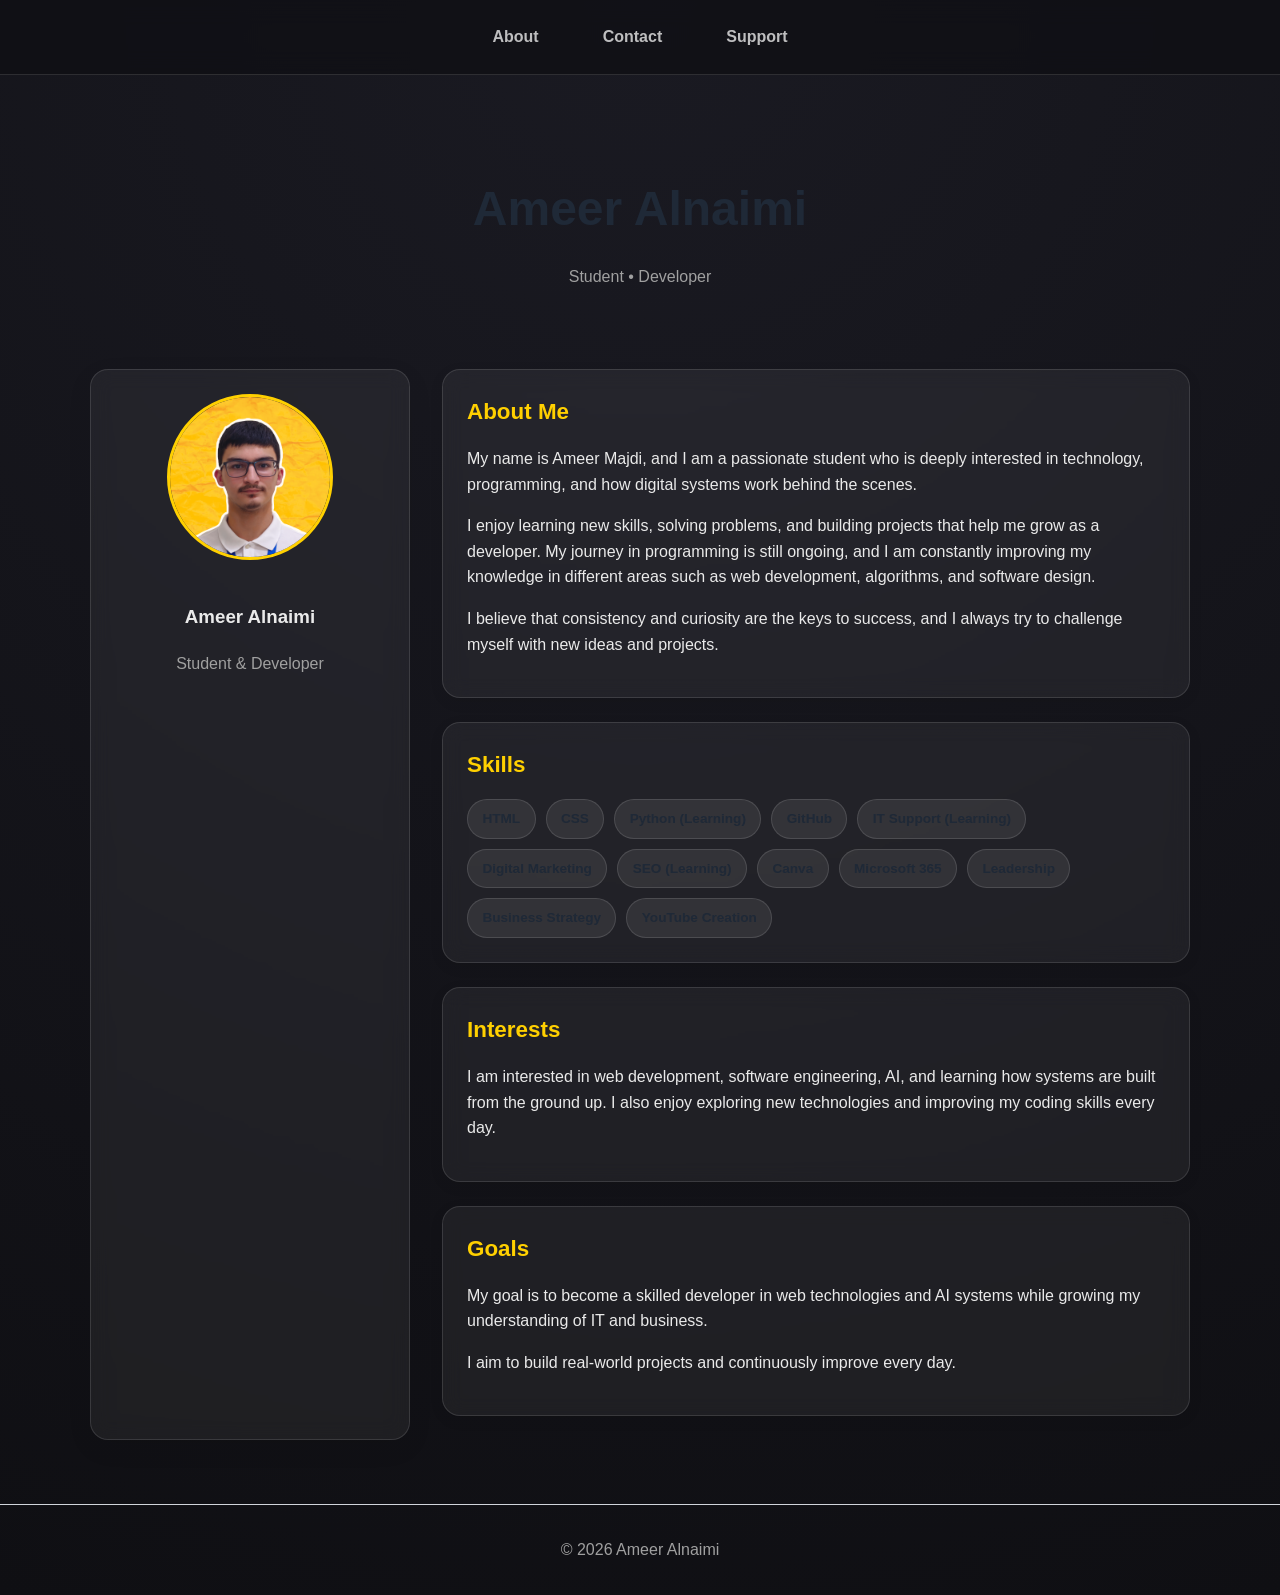
==== index.html @ 3a306f81 "index.html" ====
<!DOCTYPE html>
<html lang="en">
<head>
    <meta charset="UTF-8">
    <meta name="viewport" content="width=device-width, initial-scale=1.0">
    <title>About | Ameer Alnaimi</title>
    <link rel="icon" href="favicon.ico">
    <link rel="stylesheet" href="style.css">
</head>
<body>
<style>
:root {
    --bg: #0f0f13;
    --card: rgba(255,255,255,0.06);
    --card-border: rgba(255,255,255,0.12);
    --text: #eaeaea;
    --muted: #a0a0a0;
    --accent: #ffd000;
}

body {
    margin: 0;
    font-family: Arial, sans-serif;
    background: radial-gradient(circle at top, #1a1a22, #0f0f13);
    color: var(--text);
    scroll-behavior: smooth;
}

/* NAV */
nav {
    position: sticky;
    top: 0;
    backdrop-filter: blur(12px);
    background: rgba(15,15,19,0.7);
    display: flex;
    justify-content: center;
    gap: 2rem;
    padding: 1rem;
    border-bottom: 1px solid var(--card-border);
    z-index: 1000;
}

nav a {
    color: var(--text);
    text-decoration: none;
    font-weight: 600;
    opacity: 0.8;
    transition: 0.2s;
}

nav a:hover {
    opacity: 1;
    color: var(--accent);
}

/* HERO */
.hero {
    text-align: center;
    padding: 4rem 1rem 2rem;
}

.hero h1 {
    font-size: 3rem;
    margin-bottom: 0.5rem;
}

.hero p {
    color: var(--muted);
}

/* LAYOUT */
.container {
    max-width: 1100px;
    margin: auto;
    padding: 2rem 1rem;
}

.about-grid {
    display: grid;
    grid-template-columns: 320px 1fr;
    gap: 2rem;
}

/* PROFILE */
.profile-card {
    position: sticky;
    top: 100px;
    background: var(--card);
    border: 1px solid var(--card-border);
    border-radius: 18px;
    padding: 1.5rem;
    text-align: center;
    backdrop-filter: blur(10px);
    transition: 0.3s;
}

.profile-card:hover {
    transform: translateY(-5px);
    border-color: var(--accent);
}

.profile-card img {
    width: 160px;
    height: 160px;
    object-fit: cover;
    border-radius: 50%;
    border: 3px solid var(--accent);
    margin-bottom: 1rem;
}

/* CARDS */
.card {
    background: var(--card);
    border: 1px solid var(--card-border);
    border-radius: 18px;
    padding: 1.5rem;
    margin-bottom: 1.5rem;
    backdrop-filter: blur(10px);
    transition: 0.25s;
}

.card:hover {
    transform: translateY(-4px);
    border-color: var(--accent);
}

/* SKILLS */
.skills {
    display: flex;
    flex-wrap: wrap;
    gap: 10px;
}

.skill {
    padding: 0.5rem 0.9rem;
    border-radius: 999px;
    background: rgba(255,255,255,0.08);
    border: 1px solid var(--card-border);
    font-size: 0.85rem;
    transition: 0.2s;
}

.skill:hover {
    background: var(--accent);
    color: #000;
    transform: scale(1.05);
}

/* SECTIONS */
.section-title {
    font-size: 1.4rem;
    margin-bottom: 1rem;
    color: var(--accent);
}

/* FOOTER */
footer {
    text-align: center;
    padding: 2rem;
    color: var(--muted);
}

/* RESPONSIVE */
@media (max-width: 900px) {
    .about-grid {
        grid-template-columns: 1fr;
    }

    .profile-card {
        position: relative;
        top: auto;
    }

    .hero h1 {
        font-size: 2.2rem;
    }
}

/* FADE IN */
.fade {
    opacity: 0;
    transform: translateY(20px);
    animation: fadeIn 0.8s ease forwards;
}

@keyframes fadeIn {
    to {
        opacity: 1;
        transform: translateY(0);
    }
}
</style>
</head>

<body>

<nav>
    <a href="index.html">About</a>
    <a href="contact.html">Contact</a>
    <a href="support.html">Support</a>
</nav>

<div class="hero fade">
    <h1>Ameer Alnaimi</h1>
    <p>Student • Developer</p>
</div>

<div class="container">

<div class="about-grid">

    <!-- PROFILE -->
    <div class="profile-card fade">
        <img src="profilepic.png" alt="Ameer Alnaimi profile photo">
        <h3>Ameer Alnaimi</h3>
        <p style="color: var(--muted)">Student & Developer</p>
    </div>

    <!-- CONTENT -->
    <div>

        <div class="card fade">
            <div class="section-title">About Me</div>
           <p> My name is Ameer Majdi, and I am a passionate student who is deeply interested in technology, programming, and how digital systems work behind the scenes.
           </p> <p> I enjoy learning new skills, solving problems, and building projects that help me grow as a developer. My journey in programming is still ongoing,
               and I am constantly improving my knowledge in different areas such as web development, algorithms, and software design.
           </p> <p> I believe that consistency and curiosity are the keys to success, and I always try to challenge myself with new ideas and projects. </p>
        </div>

        <div class="card fade">
            <div class="section-title">Skills</div>
            <div class="skills">
                <span class="skill">HTML</span>
                <span class="skill">CSS</span>
                <span class="skill">Python (Learning)</span>
                <span class="skill">GitHub</span>
                <span class="skill">IT Support (Learning)</span>
                <span class="skill">Digital Marketing</span>
                <span class="skill">SEO (Learning)</span>
                <span class="skill">Canva</span>
                <span class="skill">Microsoft 365</span>
                <span class="skill">Leadership</span>
                <span class="skill">Business Strategy</span>
                <span class="skill">YouTube Creation</span>
            </div>
        </div>

        <div class="card fade">
            <div class="section-title">Interests</div>
            <p>
                I am interested in web development, software engineering, AI, and learning how systems are built from the ground up.
                I also enjoy exploring new technologies and improving my coding skills every day.
            </p>
        </div>

        <div class="card fade">
            <div class="section-title">Goals</div>
            <p>
                My goal is to become a skilled developer in web technologies and AI systems while growing my understanding of IT and business.
            </p>
            <p>
                I aim to build real-world projects and continuously improve every day.
            </p>
        </div>

    </div>
</div>

</div>

<footer>
    © 2026 Ameer Alnaimi
</footer>

</body>
</html>
---- style.css ----
/* =========================================
   1. THEME VARIABLES (DARK & LIGHT MODE)
   ========================================= */
:root {
    /* Soft Dark Theme (Default) */
    --bg-color: #121212;
    --surface-color: #1e1e1e;
    --surface-border: #2a2a2a;
    --text-main: #e0e0e0;
    --text-muted: #a0a0a0;
    --accent-color: #ffca28;
    --accent-text: #121212;
    --nav-bg: rgba(30, 30, 30, 0.85);
    --shadow-color: rgba(0, 0, 0, 0.3);
}

/* Automatically switch to Light Mode if the user's device prefers it */
@media (prefers-color-scheme: light) {
    :root {
        --bg-color: #f4f6f8;
        --surface-color: #ffffff;
        --surface-border: #d1d5db;
        --text-main: #1f2937;
        --text-muted: #4b5563;
        --accent-color: #f59e0b; /* Slightly darker yellow/orange for better light mode contrast */
        --accent-text: #ffffff;
        --nav-bg: rgba(255, 255, 255, 0.85);
        --shadow-color: rgba(0, 0, 0, 0.08);
    }
}

/* =========================================
   2. BASE STYLES
   ========================================= */
body {
    margin: 0;
    font-family: 'Segoe UI', Arial, sans-serif;
    background: var(--bg-color);
    color: var(--text-main);
    line-height: 1.6;
    scroll-behavior: smooth;
    transition: background 0.3s ease, color 0.3s ease;
}

/* NAVIGATION */
nav {
    position: sticky;
    top: 0;
    backdrop-filter: blur(12px);
    background: var(--nav-bg);
    display: flex;
    justify-content: center;
    gap: 1.5rem;
    padding: 1rem;
    border-bottom: 1px solid var(--surface-border);
    z-index: 1000;
    transition: background 0.3s ease;
}

nav a {
    color: var(--text-main);
    padding: 0.5rem 1rem;
    text-decoration: none;
    font-weight: 600;
    opacity: 0.8;
    transition: 0.25s ease;
    border-radius: 6px;
}

nav a:hover {
    opacity: 1;
    background: var(--accent-color);
    color: var(--accent-text);
}

/* HEADER (Used in Contact) */
header {
    background: var(--surface-color);
    text-align: center;
    padding: 1.8rem 1rem;
    border-bottom: 3px solid var(--accent-color);
}

/* =========================================
   3. LAYOUT & CONTAINERS
   ========================================= */
.container {
    max-width: 1000px;
    margin: 2rem auto;
    padding: 0 1rem;
}

.hero {
    text-align: center;
    padding: 3rem 1rem 2rem;
}

.hero h1 {
    font-size: 2.5rem;
    margin-bottom: 0.5rem;
    color: var(--text-main);
}

.hero p {
    color: var(--text-muted);
}

/* INDEX GRID */
.about-grid {
    display: grid;
    grid-template-columns: 320px 1fr;
    gap: 2rem;
}

/* =========================================
   4. CARDS & UI ELEMENTS
   ========================================= */
.profile-card {
    position: sticky;
    top: 100px;
    text-align: center;
    background: var(--surface-color);
    padding: 1.5rem;
    border-radius: 14px;
    box-shadow: 0 8px 24px var(--shadow-color);
    transition: 0.3s ease;
    border: 1px solid var(--surface-border);
}

.profile-card:hover {
    transform: translateY(-4px);
    border-color: var(--accent-color);
}

.profile-card img {
    width: 160px;
    height: 160px;
    object-fit: cover;
    border-radius: 50%;
    border: 3px solid var(--accent-color);
    margin-bottom: 1rem;
}

.card {
    background: var(--surface-color);
    padding: 1.5rem;
    border-radius: 14px;
    margin-bottom: 1.5rem;
    box-shadow: 0 4px 14px var(--shadow-color);
    transition: 0.25s ease;
    border: 1px solid var(--surface-border);
}

.card:hover {
    transform: translateY(-3px);
    box-shadow: 0 8px 22px var(--shadow-color);
    border-color: var(--accent-color);
}

/* HEADINGS */
.section-title, h2 {
    font-size: 1.3rem;
    margin-bottom: 0.8rem;
    color: var(--accent-color); 
    position: relative;
    font-weight: bold;
}

h2::before {
    content: "";
    width: 6px;
    height: 100%;
    background: var(--accent-color);
    position: absolute;
    left: -12px;
    top: 0;
    border-radius: 3px;
}

/* SKILLS */
.skills {
    display: flex;
    flex-wrap: wrap;
    gap: 8px;
}

.skill {
    background: transparent;
    color: var(--text-main);
    padding: 0.4rem 0.8rem;
    border-radius: 999px;
    font-size: 0.85rem;
    font-weight: 600;
    transition: 0.2s;
    border: 1px solid var(--surface-border);
}

.skill:hover {
    background: var(--accent-color);
    color: var(--accent-text);
    transform: scale(1.05);
    border-color: var(--accent-color);
}

/* =========================================
   5. CONTACT PAGE SPECIFICS
   ========================================= */
.contact-grid {
    display: grid;
    grid-template-columns: repeat(auto-fit, minmax(280px, 1fr));
    gap: 1.5rem;
    margin-top: 2rem;
}

.contact-card {
    display: flex;
    flex-direction: column;
    justify-content: space-between;
    align-items: flex-start;
}

.contact-card h2 {
    margin: 0;
    padding: 0;
    left: 0;
}

.contact-card h2::before {
    display: none; /* Removes the yellow bar specifically for contact cards */
}

.card-header {
    display: flex;
    align-items: center;
    gap: 12px;
    margin-bottom: 0.8rem;
}

.card-header img {
    width: 32px;
    height: 32px;
    /* Inverts black icons to white in dark mode, keeps them black in light mode */
    filter: invert(1); 
}

@media (prefers-color-scheme: light) {
    .card-header img {
        filter: invert(0); 
    }
}

.contact-btn {
    display: inline-block;
    margin-top: 1rem;
    padding: 0.6rem 1.2rem;
    background: var(--accent-color);
    color: var(--accent-text);
    text-decoration: none;
    font-weight: 700;
    border-radius: 8px;
    transition: 0.2s ease;
    font-size: 0.9rem;
}

.contact-btn:hover {
    transform: scale(1.05);
    filter: brightness(1.1);
}

.copy-btn {
    background: transparent;
    border: 1px solid var(--surface-border);
    color: var(--text-muted);
    padding: 0.4rem 0.8rem;
    border-radius: 6px;
    cursor: pointer;
    font-size: 0.8rem;
    margin-top: 0.5rem;
    transition: 0.2s;
}

.copy-btn:hover {
    border-color: var(--accent-color);
    color: var(--text-main);
}

.external::after {
    content: " ↗";
    font-size: 0.75rem;
}

/* =========================================
   6. UTILITIES & ANIMATIONS
   ========================================= */
.fade {
    opacity: 0;
    transform: translateY(20px);
    animation: fadeIn 0.8s ease forwards;
}

@keyframes fadeIn {
    to {
        opacity: 1;
        transform: translateY(0);
    }
}

footer {
    text-align: center;
    padding: 2rem;
    color: var(--text-muted);
    border-top: 1px solid var(--surface-border);
    margin-top: 2rem;
}

/* =========================================
   7. RESPONSIVE DESIGN
   ========================================= */
@media (max-width: 900px) {
    .about-grid {
        grid-template-columns: 1fr;
    }
    .profile-card {
        position: relative;
        top: auto;
    }
}

@media (max-width: 700px) {
    nav {
        flex-wrap: wrap;
    }
    .hero h1 {
        font-size: 2rem;
    }
}
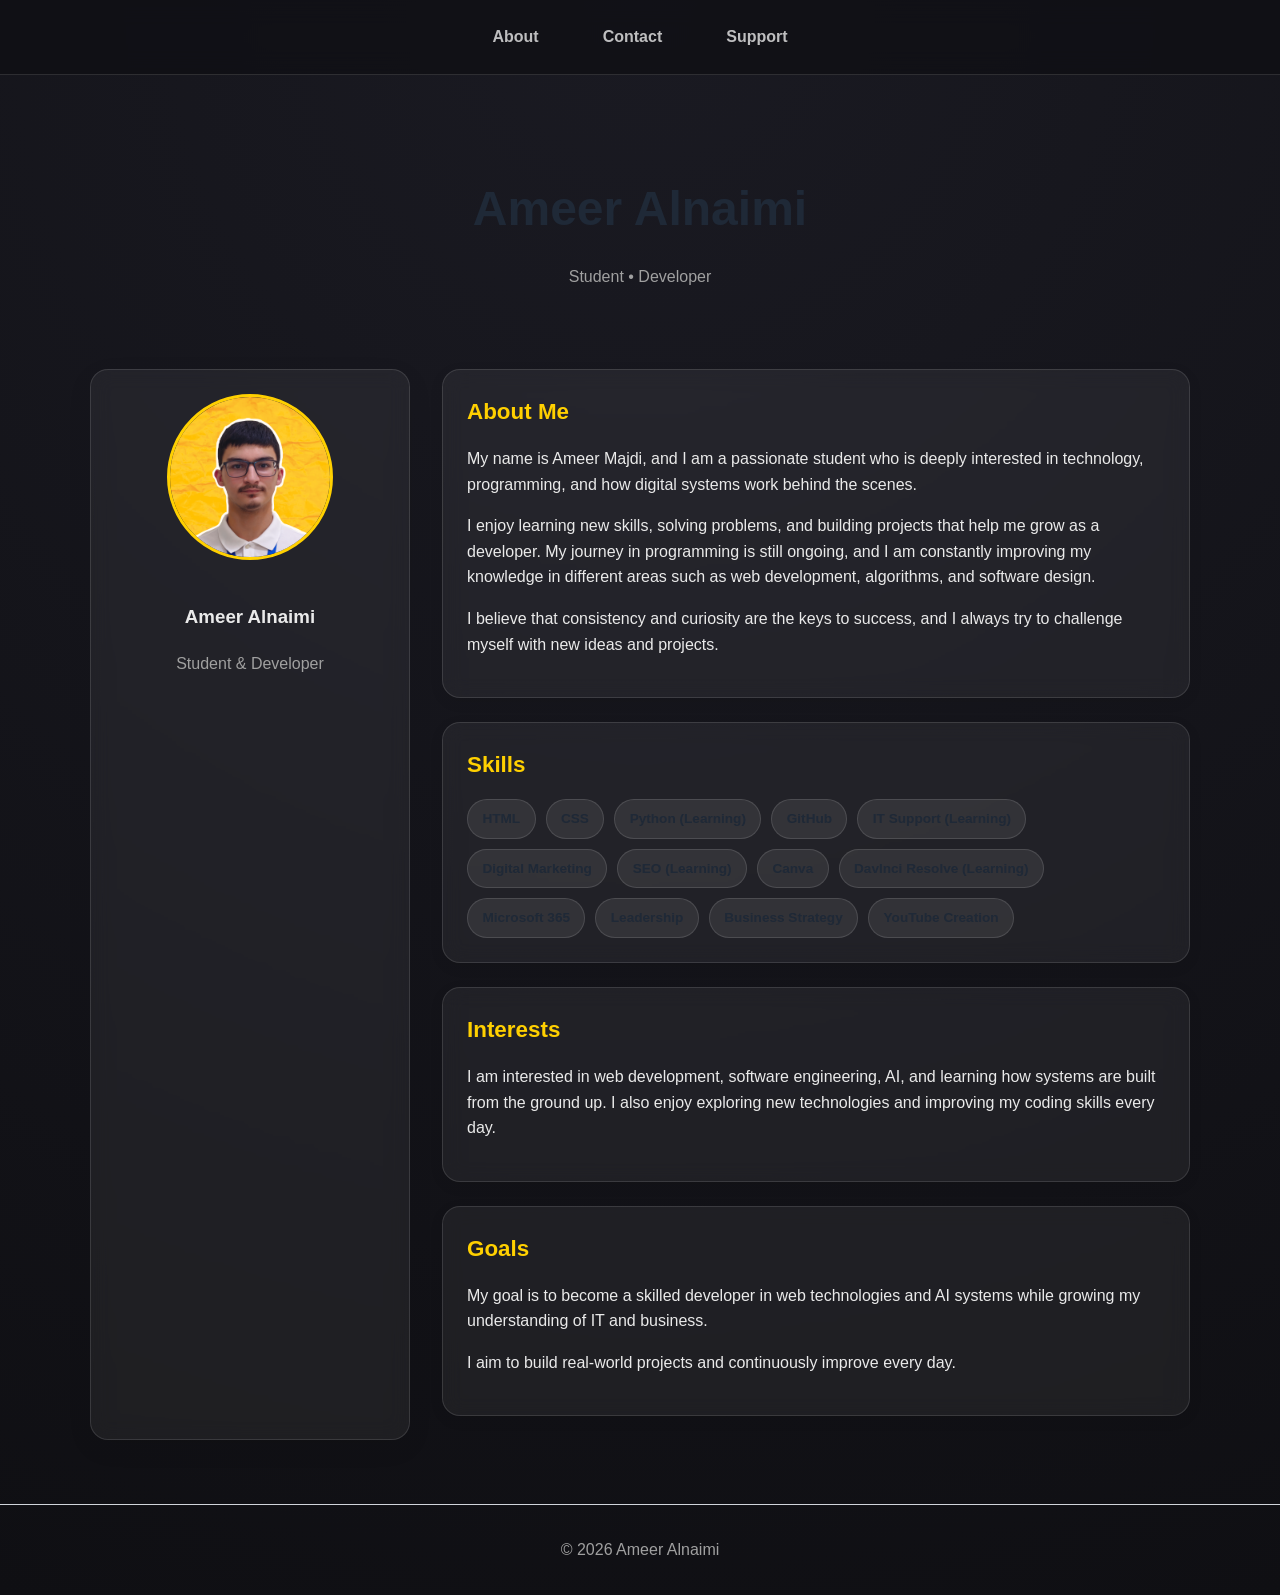
==== commit aa2368fb: "index.html" ====
--- a/index.html
+++ b/index.html
@@ -26,7 +26,6 @@
     scroll-behavior: smooth;
 }
 
-/* NAV */
 nav {
     position: sticky;
     top: 0;
@@ -53,7 +52,6 @@
     color: var(--accent);
 }
 
-/* HERO */
 .hero {
     text-align: center;
     padding: 4rem 1rem 2rem;
@@ -68,7 +66,6 @@
     color: var(--muted);
 }
 
-/* LAYOUT */
 .container {
     max-width: 1100px;
     margin: auto;
@@ -81,7 +78,6 @@
     gap: 2rem;
 }
 
-/* PROFILE */
 .profile-card {
     position: sticky;
     top: 100px;
@@ -108,7 +104,6 @@
     margin-bottom: 1rem;
 }
 
-/* CARDS */
 .card {
     background: var(--card);
     border: 1px solid var(--card-border);
@@ -124,7 +119,6 @@
     border-color: var(--accent);
 }
 
-/* SKILLS */
 .skills {
     display: flex;
     flex-wrap: wrap;
@@ -176,7 +170,6 @@
     }
 }
 
-/* FADE IN */
 .fade {
     opacity: 0;
     transform: translateY(20px);
@@ -238,6 +231,7 @@
                 <span class="skill">Digital Marketing</span>
                 <span class="skill">SEO (Learning)</span>
                 <span class="skill">Canva</span>
+                <span class="skill">DavInci Resolve (Learning)</span>
                 <span class="skill">Microsoft 365</span>
                 <span class="skill">Leadership</span>
                 <span class="skill">Business Strategy</span>
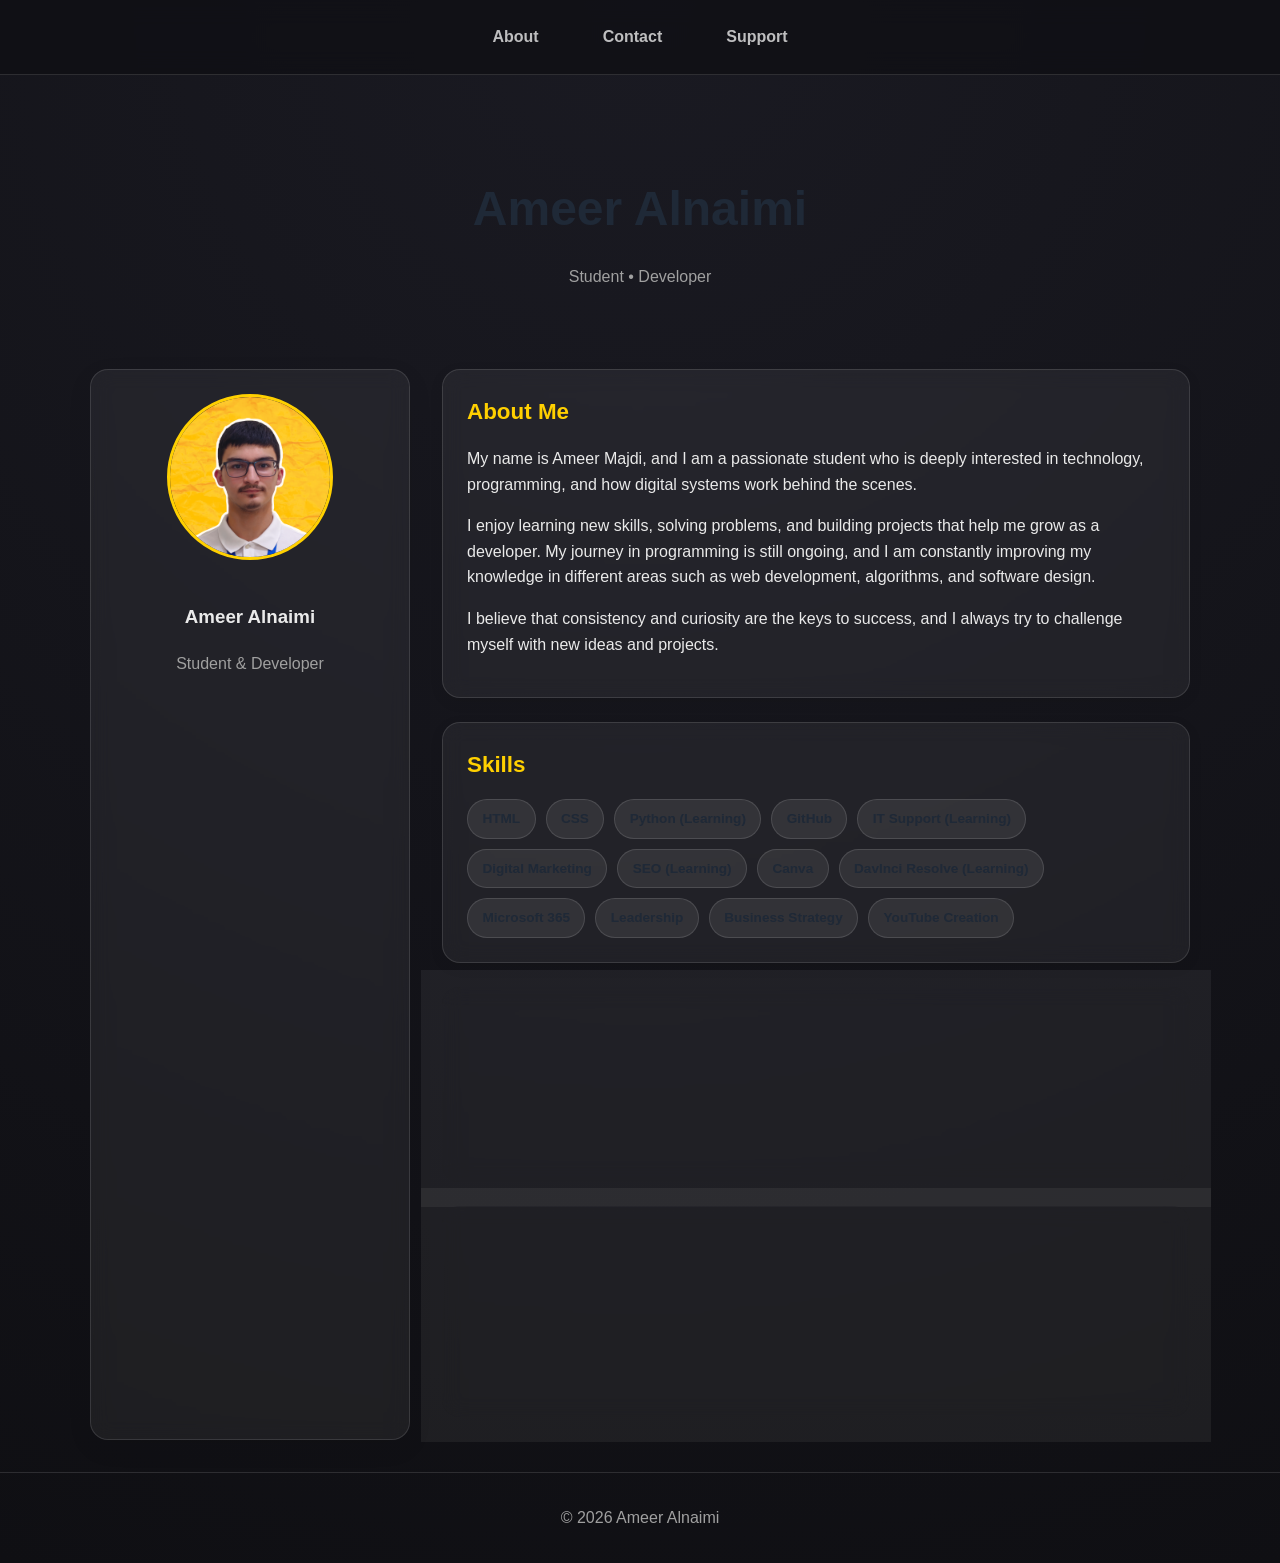
==== commit d71f9e6e: "index.html" ====
--- a/index.html
+++ b/index.html
@@ -147,11 +147,14 @@
     color: var(--accent);
 }
 
-/* FOOTER */
 footer {
+    margin-top: auto; 
+    width: 100%;
     text-align: center;
-    padding: 2rem;
+    padding: 2rem 0; /* Vertical padding only to avoid side-scroll bugs */
     color: var(--muted);
+    font-size: 16px;
+    border-top: 1px solid var(--card-border);
 }
 
 /* RESPONSIVE */
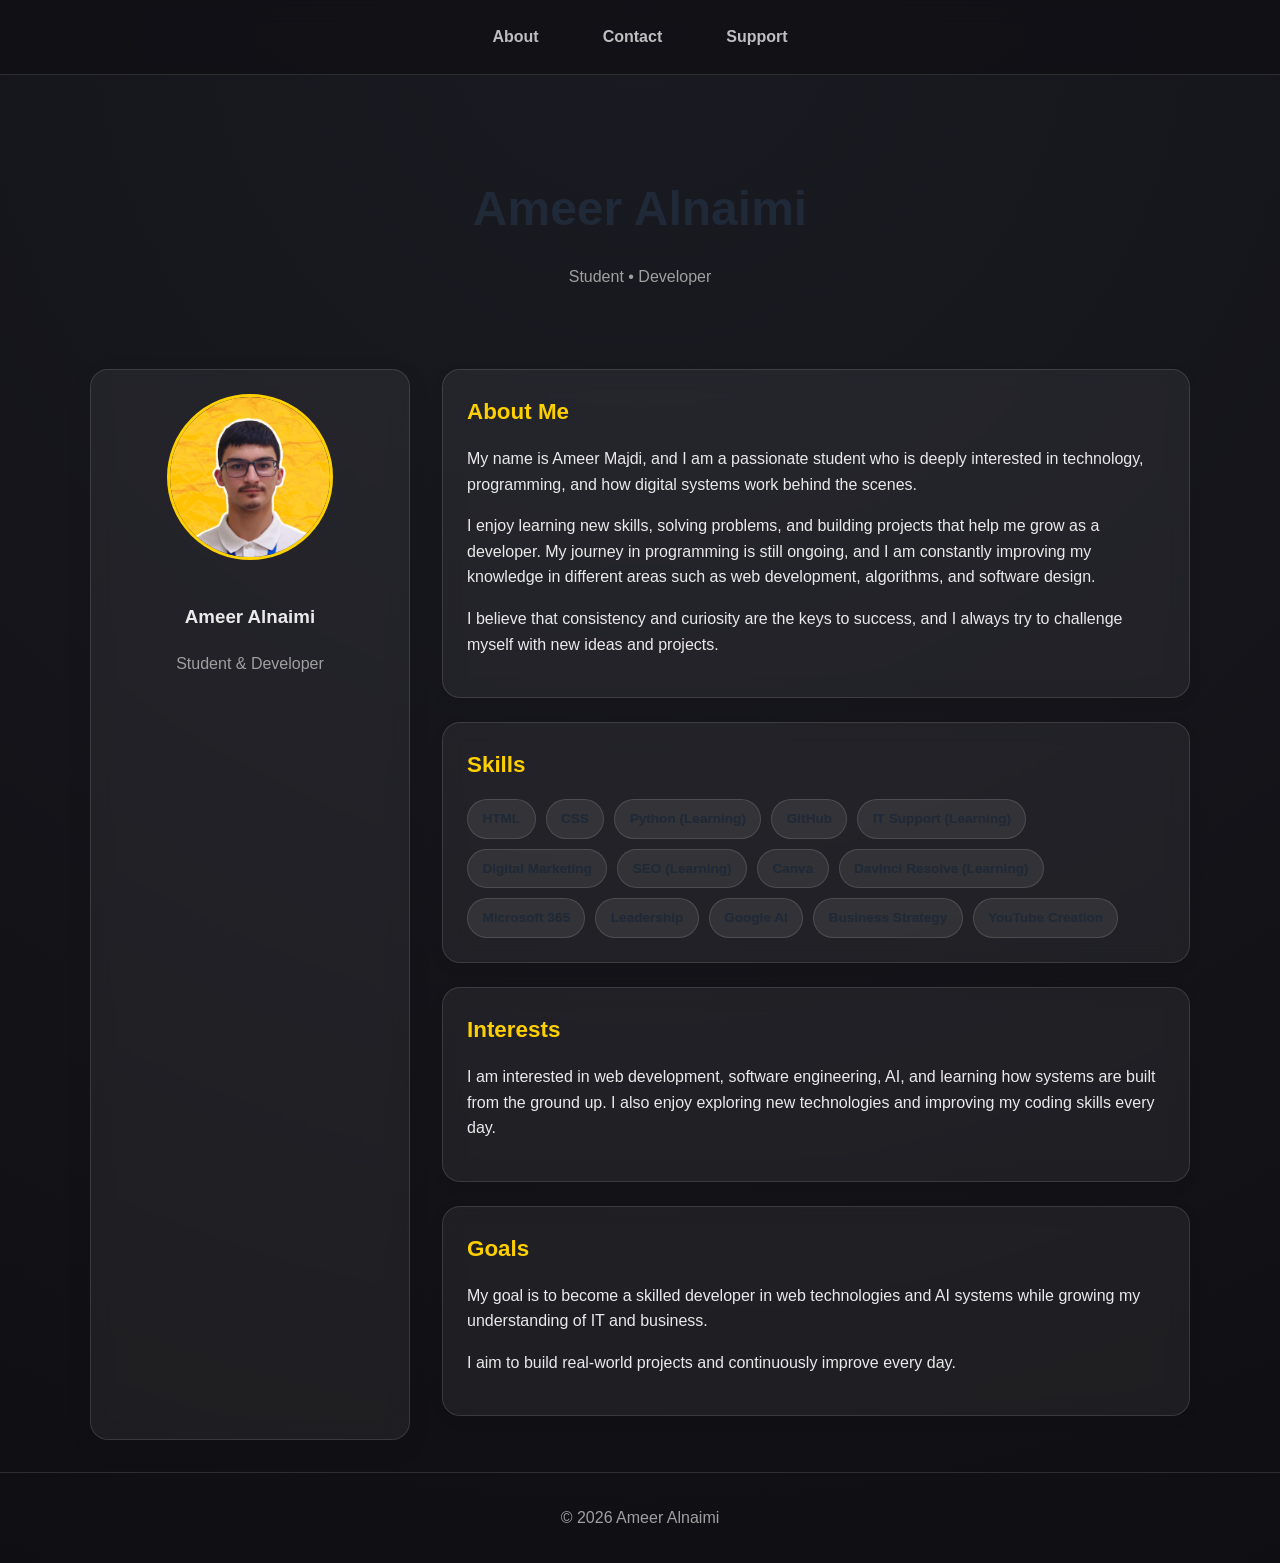
==== commit ad866b2f: "index.html" ====
--- a/index.html
+++ b/index.html
@@ -140,7 +140,7 @@
     transform: scale(1.05);
 }
 
-/* SECTIONS */
+
 .section-title {
     font-size: 1.4rem;
     margin-bottom: 1rem;
@@ -151,13 +151,13 @@
     margin-top: auto; 
     width: 100%;
     text-align: center;
-    padding: 2rem 0; /* Vertical padding only to avoid side-scroll bugs */
+    padding: 2rem 0; 
     color: var(--muted);
     font-size: 16px;
     border-top: 1px solid var(--card-border);
 }
 
-/* RESPONSIVE */
+
 @media (max-width: 900px) {
     .about-grid {
         grid-template-columns: 1fr;
@@ -205,14 +205,13 @@
 
 <div class="about-grid">
 
-    <!-- PROFILE -->
+
     <div class="profile-card fade">
         <img src="profilepic.png" alt="Ameer Alnaimi profile photo">
         <h3>Ameer Alnaimi</h3>
         <p style="color: var(--muted)">Student & Developer</p>
     </div>
 
-    <!-- CONTENT -->
     <div>
 
         <div class="card fade">
@@ -237,6 +236,7 @@
                 <span class="skill">DavInci Resolve (Learning)</span>
                 <span class="skill">Microsoft 365</span>
                 <span class="skill">Leadership</span>
+                <span class="skill">Google AI</span>
                 <span class="skill">Business Strategy</span>
                 <span class="skill">YouTube Creation</span>
             </div>
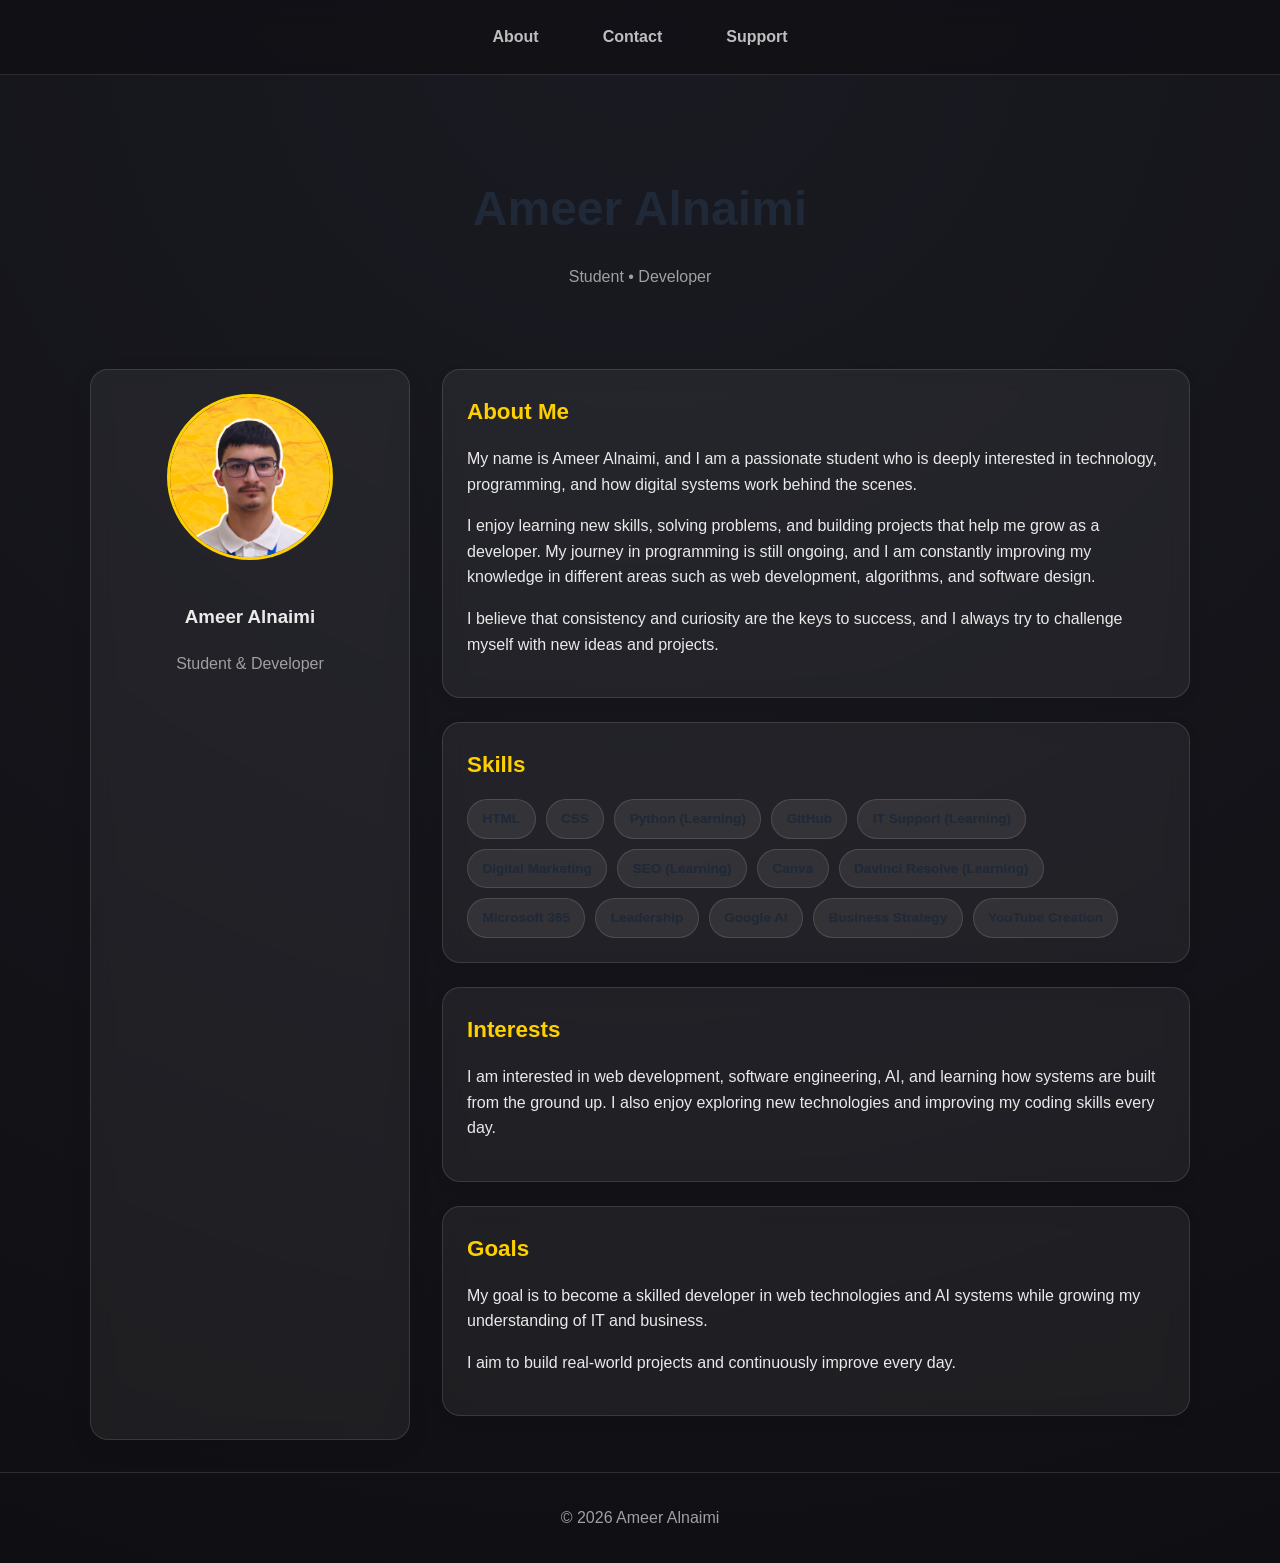
==== commit 9d062900: "index.html" ====
--- a/index.html
+++ b/index.html
@@ -216,7 +216,7 @@
 
         <div class="card fade">
             <div class="section-title">About Me</div>
-           <p> My name is Ameer Majdi, and I am a passionate student who is deeply interested in technology, programming, and how digital systems work behind the scenes.
+           <p> My name is Ameer Alnaimi, and I am a passionate student who is deeply interested in technology, programming, and how digital systems work behind the scenes.
            </p> <p> I enjoy learning new skills, solving problems, and building projects that help me grow as a developer. My journey in programming is still ongoing,
                and I am constantly improving my knowledge in different areas such as web development, algorithms, and software design.
            </p> <p> I believe that consistency and curiosity are the keys to success, and I always try to challenge myself with new ideas and projects. </p>
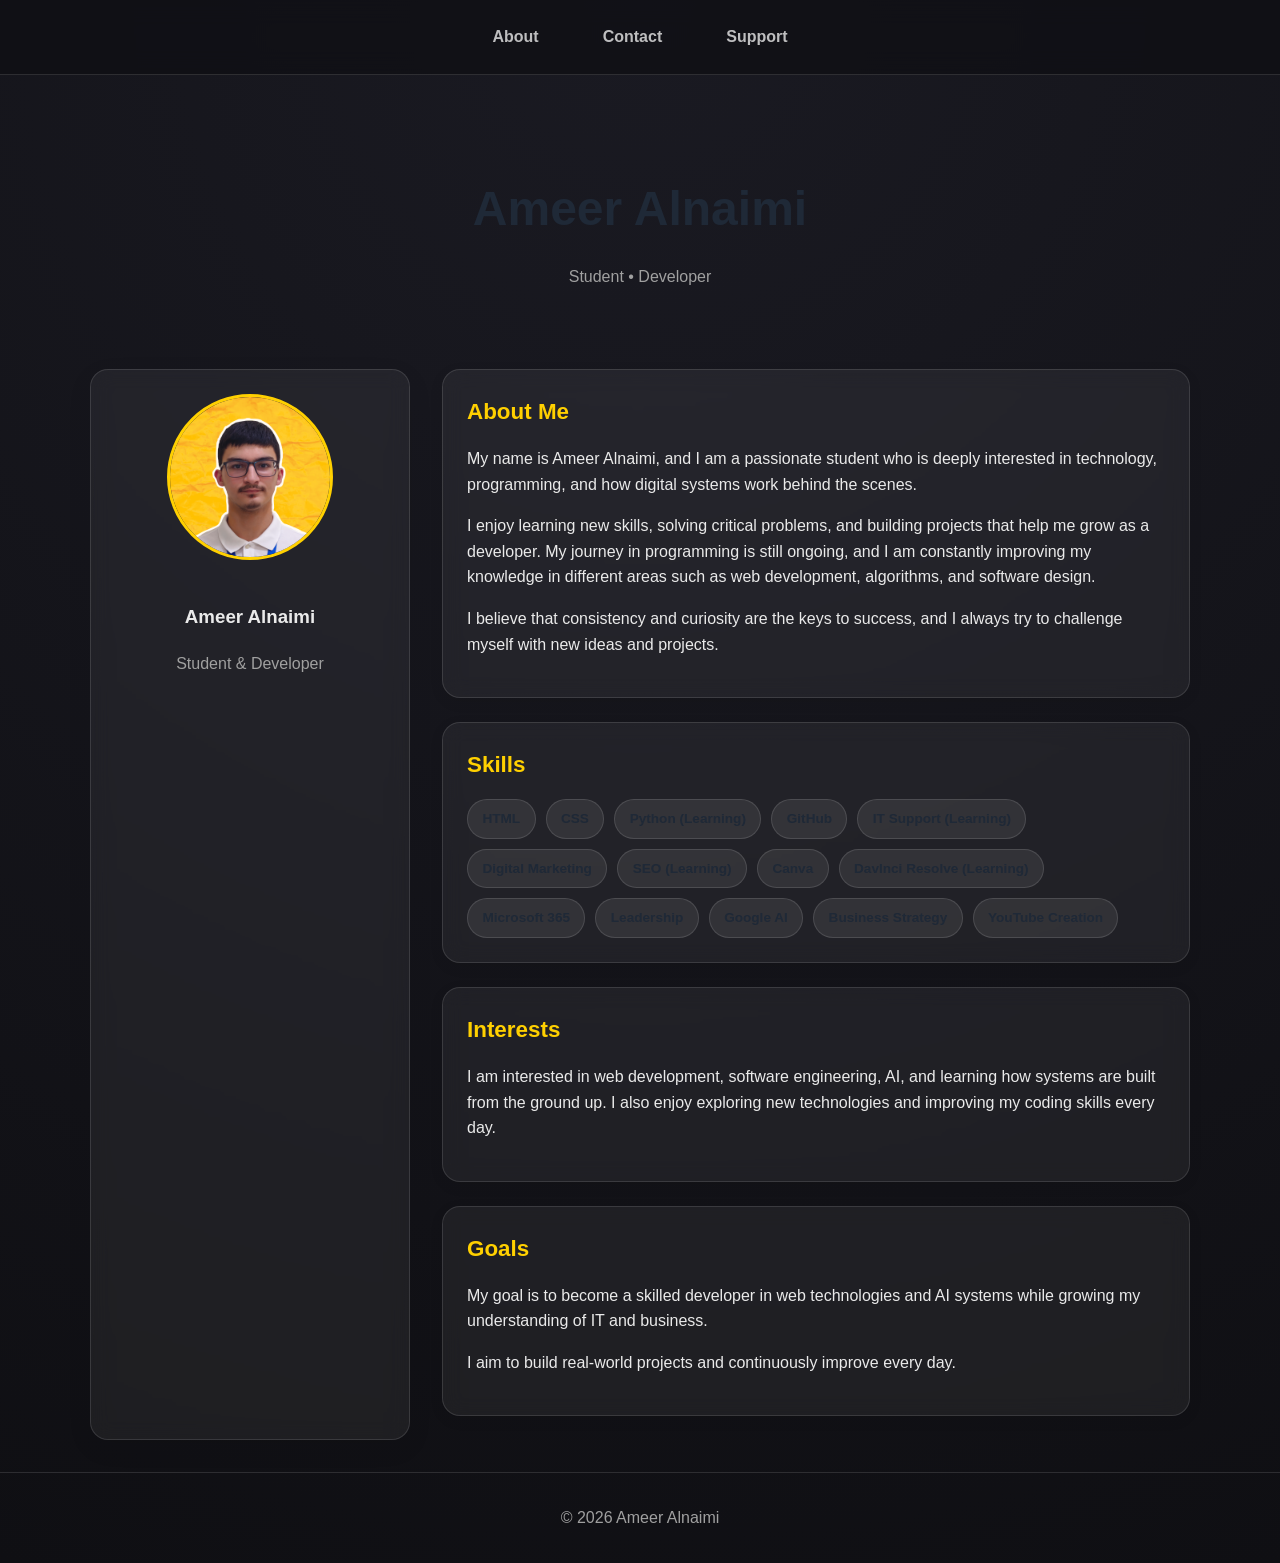
==== commit d805a127: "Breif change on my description" ====
--- a/index.html
+++ b/index.html
@@ -1,5 +1,6 @@
 <!DOCTYPE html>
 <html lang="en">
+
 <head>
     <meta charset="UTF-8">
     <meta name="viewport" content="width=device-width, initial-scale=1.0">
@@ -7,267 +8,277 @@
     <link rel="icon" href="favicon.ico">
     <link rel="stylesheet" href="style.css">
 </head>
+
 <body>
-<style>
-:root {
-    --bg: #0f0f13;
-    --card: rgba(255,255,255,0.06);
-    --card-border: rgba(255,255,255,0.12);
-    --text: #eaeaea;
-    --muted: #a0a0a0;
-    --accent: #ffd000;
-}
-
-body {
-    margin: 0;
-    font-family: Arial, sans-serif;
-    background: radial-gradient(circle at top, #1a1a22, #0f0f13);
-    color: var(--text);
-    scroll-behavior: smooth;
-}
-
-nav {
-    position: sticky;
-    top: 0;
-    backdrop-filter: blur(12px);
-    background: rgba(15,15,19,0.7);
-    display: flex;
-    justify-content: center;
-    gap: 2rem;
-    padding: 1rem;
-    border-bottom: 1px solid var(--card-border);
-    z-index: 1000;
-}
-
-nav a {
-    color: var(--text);
-    text-decoration: none;
-    font-weight: 600;
-    opacity: 0.8;
-    transition: 0.2s;
-}
-
-nav a:hover {
-    opacity: 1;
-    color: var(--accent);
-}
-
-.hero {
-    text-align: center;
-    padding: 4rem 1rem 2rem;
-}
-
-.hero h1 {
-    font-size: 3rem;
-    margin-bottom: 0.5rem;
-}
-
-.hero p {
-    color: var(--muted);
-}
-
-.container {
-    max-width: 1100px;
-    margin: auto;
-    padding: 2rem 1rem;
-}
-
-.about-grid {
-    display: grid;
-    grid-template-columns: 320px 1fr;
-    gap: 2rem;
-}
-
-.profile-card {
-    position: sticky;
-    top: 100px;
-    background: var(--card);
-    border: 1px solid var(--card-border);
-    border-radius: 18px;
-    padding: 1.5rem;
-    text-align: center;
-    backdrop-filter: blur(10px);
-    transition: 0.3s;
-}
-
-.profile-card:hover {
-    transform: translateY(-5px);
-    border-color: var(--accent);
-}
-
-.profile-card img {
-    width: 160px;
-    height: 160px;
-    object-fit: cover;
-    border-radius: 50%;
-    border: 3px solid var(--accent);
-    margin-bottom: 1rem;
-}
-
-.card {
-    background: var(--card);
-    border: 1px solid var(--card-border);
-    border-radius: 18px;
-    padding: 1.5rem;
-    margin-bottom: 1.5rem;
-    backdrop-filter: blur(10px);
-    transition: 0.25s;
-}
-
-.card:hover {
-    transform: translateY(-4px);
-    border-color: var(--accent);
-}
-
-.skills {
-    display: flex;
-    flex-wrap: wrap;
-    gap: 10px;
-}
-
-.skill {
-    padding: 0.5rem 0.9rem;
-    border-radius: 999px;
-    background: rgba(255,255,255,0.08);
-    border: 1px solid var(--card-border);
-    font-size: 0.85rem;
-    transition: 0.2s;
-}
-
-.skill:hover {
-    background: var(--accent);
-    color: #000;
-    transform: scale(1.05);
-}
-
-
-.section-title {
-    font-size: 1.4rem;
-    margin-bottom: 1rem;
-    color: var(--accent);
-}
-
-footer {
-    margin-top: auto; 
-    width: 100%;
-    text-align: center;
-    padding: 2rem 0; 
-    color: var(--muted);
-    font-size: 16px;
-    border-top: 1px solid var(--card-border);
-}
-
-
-@media (max-width: 900px) {
-    .about-grid {
-        grid-template-columns: 1fr;
-    }
-
-    .profile-card {
-        position: relative;
-        top: auto;
-    }
-
-    .hero h1 {
-        font-size: 2.2rem;
-    }
-}
-
-.fade {
-    opacity: 0;
-    transform: translateY(20px);
-    animation: fadeIn 0.8s ease forwards;
-}
-
-@keyframes fadeIn {
-    to {
-        opacity: 1;
-        transform: translateY(0);
-    }
-}
-</style>
-</head>
-
-<body>
-
-<nav>
-    <a href="index.html">About</a>
-    <a href="contact.html">Contact</a>
-    <a href="support.html">Support</a>
-</nav>
-
-<div class="hero fade">
-    <h1>Ameer Alnaimi</h1>
-    <p>Student • Developer</p>
-</div>
-
-<div class="container">
-
-<div class="about-grid">
-
-
-    <div class="profile-card fade">
-        <img src="profilepic.png" alt="Ameer Alnaimi profile photo">
-        <h3>Ameer Alnaimi</h3>
-        <p style="color: var(--muted)">Student & Developer</p>
-    </div>
-
-    <div>
-
-        <div class="card fade">
-            <div class="section-title">About Me</div>
-           <p> My name is Ameer Alnaimi, and I am a passionate student who is deeply interested in technology, programming, and how digital systems work behind the scenes.
-           </p> <p> I enjoy learning new skills, solving problems, and building projects that help me grow as a developer. My journey in programming is still ongoing,
-               and I am constantly improving my knowledge in different areas such as web development, algorithms, and software design.
-           </p> <p> I believe that consistency and curiosity are the keys to success, and I always try to challenge myself with new ideas and projects. </p>
+    <style>
+        :root {
+            --bg: #0f0f13;
+            --card: rgba(255, 255, 255, 0.06);
+            --card-border: rgba(255, 255, 255, 0.12);
+            --text: #eaeaea;
+            --muted: #a0a0a0;
+            --accent: #ffd000;
+        }
+
+        body {
+            margin: 0;
+            font-family: Arial, sans-serif;
+            background: radial-gradient(circle at top, #1a1a22, #0f0f13);
+            color: var(--text);
+            scroll-behavior: smooth;
+        }
+
+        nav {
+            position: sticky;
+            top: 0;
+            backdrop-filter: blur(12px);
+            background: rgba(15, 15, 19, 0.7);
+            display: flex;
+            justify-content: center;
+            gap: 2rem;
+            padding: 1rem;
+            border-bottom: 1px solid var(--card-border);
+            z-index: 1000;
+        }
+
+        nav a {
+            color: var(--text);
+            text-decoration: none;
+            font-weight: 600;
+            opacity: 0.8;
+            transition: 0.2s;
+        }
+
+        nav a:hover {
+            opacity: 1;
+            color: var(--accent);
+        }
+
+        .hero {
+            text-align: center;
+            padding: 4rem 1rem 2rem;
+        }
+
+        .hero h1 {
+            font-size: 3rem;
+            margin-bottom: 0.5rem;
+        }
+
+        .hero p {
+            color: var(--muted);
+        }
+
+        .container {
+            max-width: 1100px;
+            margin: auto;
+            padding: 2rem 1rem;
+        }
+
+        .about-grid {
+            display: grid;
+            grid-template-columns: 320px 1fr;
+            gap: 2rem;
+        }
+
+        .profile-card {
+            position: sticky;
+            top: 100px;
+            background: var(--card);
+            border: 1px solid var(--card-border);
+            border-radius: 18px;
+            padding: 1.5rem;
+            text-align: center;
+            backdrop-filter: blur(10px);
+            transition: 0.3s;
+        }
+
+        .profile-card:hover {
+            transform: translateY(-5px);
+            border-color: var(--accent);
+        }
+
+        .profile-card img {
+            width: 160px;
+            height: 160px;
+            object-fit: cover;
+            border-radius: 50%;
+            border: 3px solid var(--accent);
+            margin-bottom: 1rem;
+        }
+
+        .card {
+            background: var(--card);
+            border: 1px solid var(--card-border);
+            border-radius: 18px;
+            padding: 1.5rem;
+            margin-bottom: 1.5rem;
+            backdrop-filter: blur(10px);
+            transition: 0.25s;
+        }
+
+        .card:hover {
+            transform: translateY(-4px);
+            border-color: var(--accent);
+        }
+
+        .skills {
+            display: flex;
+            flex-wrap: wrap;
+            gap: 10px;
+        }
+
+        .skill {
+            padding: 0.5rem 0.9rem;
+            border-radius: 999px;
+            background: rgba(255, 255, 255, 0.08);
+            border: 1px solid var(--card-border);
+            font-size: 0.85rem;
+            transition: 0.2s;
+        }
+
+        .skill:hover {
+            background: var(--accent);
+            color: #000;
+            transform: scale(1.05);
+        }
+
+
+        .section-title {
+            font-size: 1.4rem;
+            margin-bottom: 1rem;
+            color: var(--accent);
+        }
+
+        footer {
+            margin-top: auto;
+            width: 100%;
+            text-align: center;
+            padding: 2rem 0;
+            color: var(--muted);
+            font-size: 16px;
+            border-top: 1px solid var(--card-border);
+        }
+
+
+        @media (max-width: 900px) {
+            .about-grid {
+                grid-template-columns: 1fr;
+            }
+
+            .profile-card {
+                position: relative;
+                top: auto;
+            }
+
+            .hero h1 {
+                font-size: 2.2rem;
+            }
+        }
+
+        .fade {
+            opacity: 0;
+            transform: translateY(20px);
+            animation: fadeIn 0.8s ease forwards;
+        }
+
+        @keyframes fadeIn {
+            to {
+                opacity: 1;
+                transform: translateY(0);
+            }
+        }
+    </style>
+    </head>
+
+    <body>
+
+        <nav>
+            <a href="index.html">About</a>
+            <a href="contact.html">Contact</a>
+            <a href="support.html">Support</a>
+        </nav>
+
+        <div class="hero fade">
+            <h1>Ameer Alnaimi</h1>
+            <p>Student • Developer</p>
         </div>
 
-        <div class="card fade">
-            <div class="section-title">Skills</div>
-            <div class="skills">
-                <span class="skill">HTML</span>
-                <span class="skill">CSS</span>
-                <span class="skill">Python (Learning)</span>
-                <span class="skill">GitHub</span>
-                <span class="skill">IT Support (Learning)</span>
-                <span class="skill">Digital Marketing</span>
-                <span class="skill">SEO (Learning)</span>
-                <span class="skill">Canva</span>
-                <span class="skill">DavInci Resolve (Learning)</span>
-                <span class="skill">Microsoft 365</span>
-                <span class="skill">Leadership</span>
-                <span class="skill">Google AI</span>
-                <span class="skill">Business Strategy</span>
-                <span class="skill">YouTube Creation</span>
+        <div class="container">
+
+            <div class="about-grid">
+
+
+                <div class="profile-card fade">
+                    <img src="profilepic.png" alt="Ameer Alnaimi profile photo">
+                    <h3>Ameer Alnaimi</h3>
+                    <p style="color: var(--muted)">Student & Developer</p>
+                </div>
+
+                <div>
+
+                    <div class="card fade">
+                        <div class="section-title">About Me</div>
+                        <p> My name is Ameer Alnaimi, and I am a passionate student who is deeply interested in
+                            technology, programming, and how digital systems work behind the scenes.
+                        </p>
+                        <p> I enjoy learning new skills, solving critical problems, and building projects that help me
+                            grow as a developer. My journey in programming is still ongoing,
+                            and I am constantly improving my knowledge in different areas such as web development,
+                            algorithms, and software design.
+                        </p>
+                        <p> I believe that consistency and curiosity are the keys to success, and I always try to
+                            challenge myself with new ideas and projects. </p>
+                    </div>
+
+                    <div class="card fade">
+                        <div class="section-title">Skills</div>
+                        <div class="skills">
+                            <span class="skill">HTML</span>
+                            <span class="skill">CSS</span>
+                            <span class="skill">Python (Learning)</span>
+                            <span class="skill">GitHub</span>
+                            <span class="skill">IT Support (Learning)</span>
+                            <span class="skill">Digital Marketing</span>
+                            <span class="skill">SEO (Learning)</span>
+                            <span class="skill">Canva</span>
+                            <span class="skill">DavInci Resolve (Learning)</span>
+                            <span class="skill">Microsoft 365</span>
+                            <span class="skill">Leadership</span>
+                            <span class="skill">Google AI</span>
+                            <span class="skill">Business Strategy</span>
+                            <span class="skill">YouTube Creation</span>
+                        </div>
+                    </div>
+
+                    <div class="card fade">
+                        <div class="section-title">Interests</div>
+                        <p>
+                            I am interested in web development, software engineering, AI, and learning how systems are
+                            built from the ground up.
+                            I also enjoy exploring new technologies and improving my coding skills every day.
+                        </p>
+                    </div>
+
+                    <div class="card fade">
+                        <div class="section-title">Goals</div>
+                        <p>
+                            My goal is to become a skilled developer in web technologies and AI systems while growing my
+                            understanding of IT and business.
+                        </p>
+                        <p>
+                            I aim to build real-world projects and continuously improve every day.
+                        </p>
+                    </div>
+
+                </div>
             </div>
+
         </div>
 
-        <div class="card fade">
-            <div class="section-title">Interests</div>
-            <p>
-                I am interested in web development, software engineering, AI, and learning how systems are built from the ground up.
-                I also enjoy exploring new technologies and improving my coding skills every day.
-            </p>
-        </div>
-
-        <div class="card fade">
-            <div class="section-title">Goals</div>
-            <p>
-                My goal is to become a skilled developer in web technologies and AI systems while growing my understanding of IT and business.
-            </p>
-            <p>
-                I aim to build real-world projects and continuously improve every day.
-            </p>
-        </div>
-
-    </div>
-</div>
-
-</div>
-
-<footer>
-    © 2026 Ameer Alnaimi
-</footer>
-
-</body>
-</html>
+        <footer>
+            © 2026 Ameer Alnaimi
+        </footer>
+
+    </body>
+
+</html>
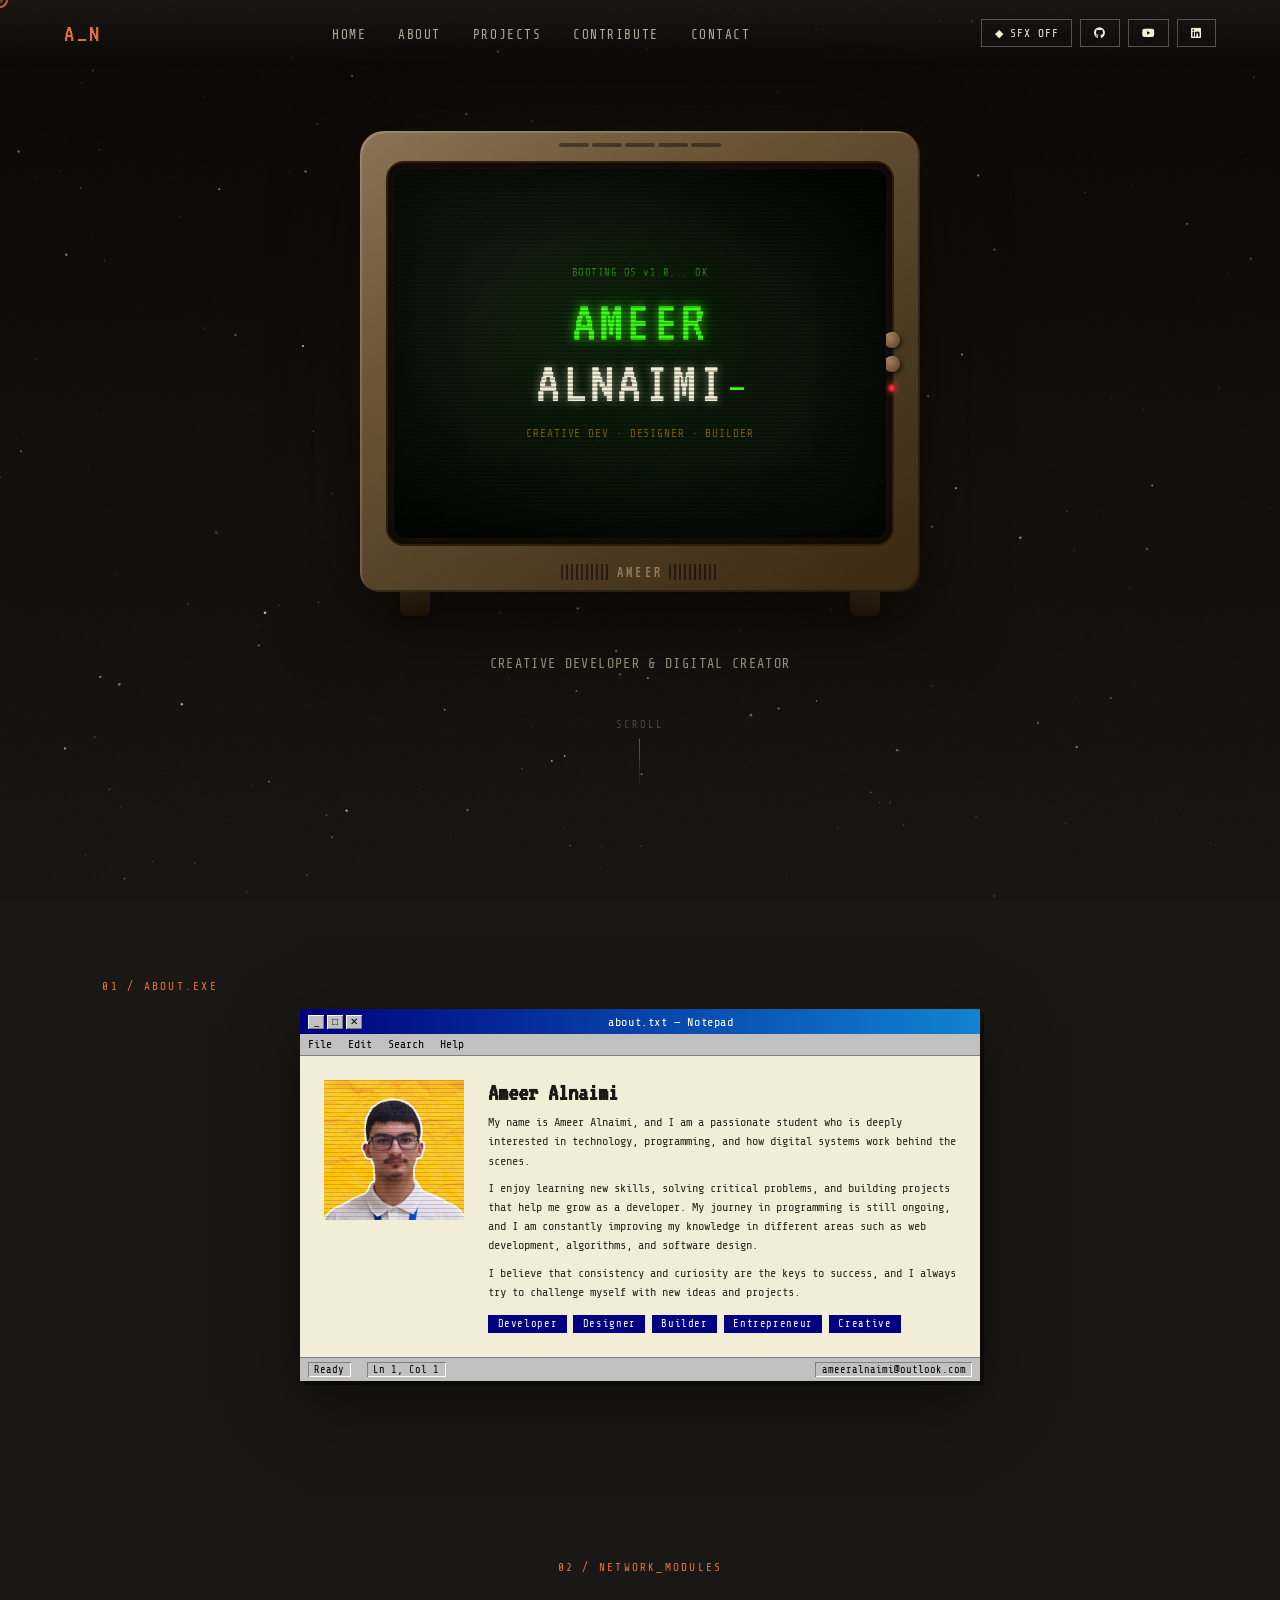
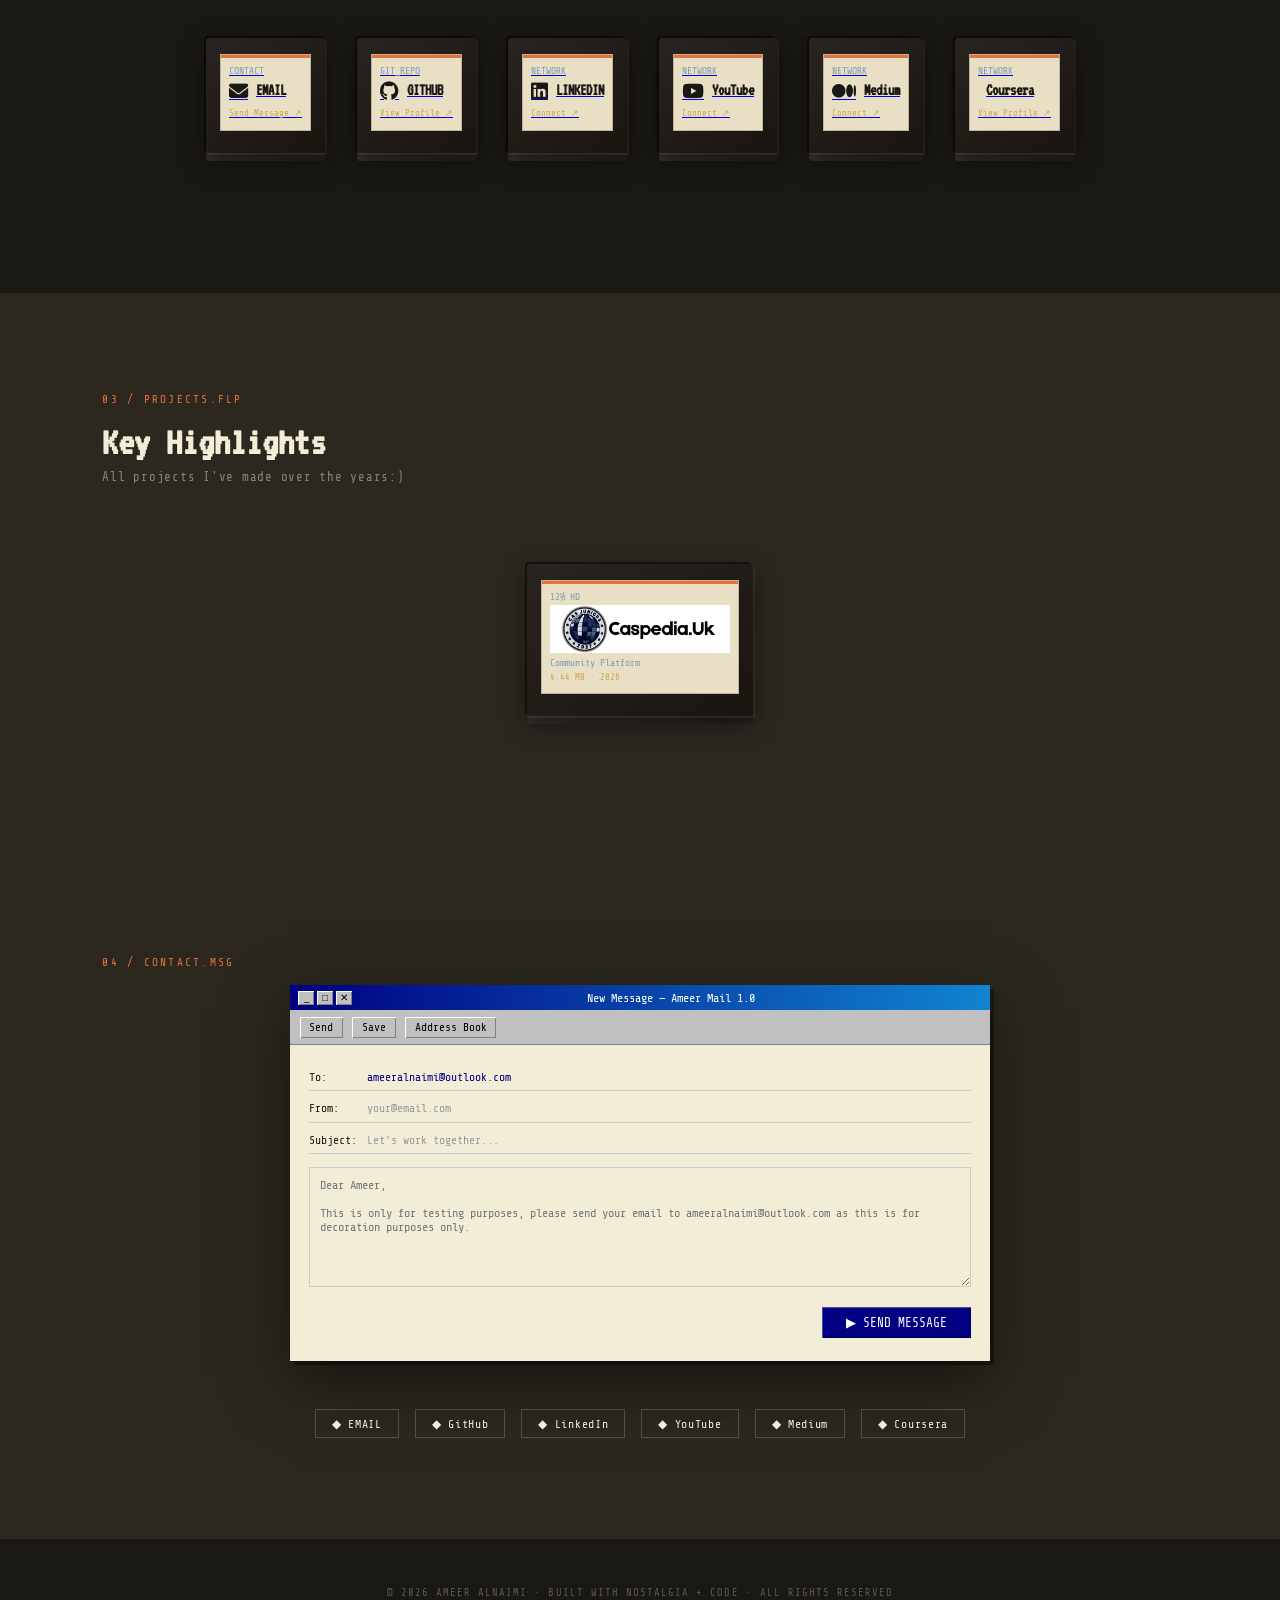
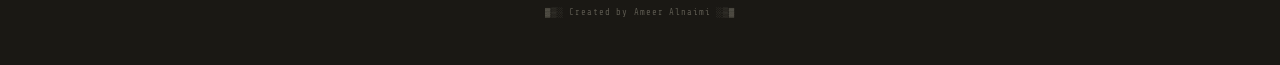
==== commit d63b147e: "Large changes" ====
--- a/index.html
+++ b/index.html
@@ -2,283 +2,2121 @@
 <html lang="en">
 
 <head>
-    <meta charset="UTF-8">
-    <meta name="viewport" content="width=device-width, initial-scale=1.0">
-    <title>About | Ameer Alnaimi</title>
-    <link rel="icon" href="favicon.ico">
-    <link rel="stylesheet" href="style.css">
+  <meta charset="UTF-8" />
+  <meta name="viewport" content="width=device-width,initial-scale=1.0" />
+  <title>Ameer Alnaimi | Aspriring Developer</title>
+  <link rel="icon" href="favicon.ico">
+  <link rel="stylesheet" href="https://cdnjs.cloudflare.com/ajax/libs/font-awesome/6.4.0/css/all.min.css">
+  <link rel="preconnect" href="https://fonts.googleapis.com" />
+  <link
+    href="https://fonts.googleapis.com/css2?family=VT323&family=Share+Tech+Mono&family=Playfair+Display:wght@700;900&family=Inter:wght@300;400;500&display=swap"
+    rel="stylesheet" />
+  <style>
+    *,
+    *::before,
+    *::after {
+      box-sizing: border-box;
+      margin: 0;
+      padding: 0
+    }
+
+    :root {
+      --cream: #F2EDD7;
+      --beige: #E8DFC4;
+      --charcoal: #1A1814;
+      --charcoal2: #2C2820;
+      --faded-blue: #7B9DB4;
+      --orange: #E8713A;
+      --orange2: #D4501A;
+      --muted-gold: #C9A84C;
+      --dusty-rose: #C4A99A;
+      --crt-green: #39FF14;
+      --crt-amber: #FFB000;
+      --vhs-purple: #8B5CF6;
+      --vhs-pink: #EC4899;
+      --vhs-cyan: #06B6D4;
+      --win-gray: #C0C0C0;
+      --win-dark: #808080;
+      --win-blue: #000080;
+      --pixel: 'VT323', monospace;
+      --mono: 'Share Tech Mono', monospace;
+      --serif: 'Playfair Display', serif;
+      --sans: 'Inter', sans-serif;
+    }
+
+    html {
+      scroll-behavior: smooth;
+      overflow-x: hidden
+    }
+
+    body {
+      background: var(--charcoal);
+      color: var(--cream);
+      font-family: var(--sans);
+      overflow-x: hidden;
+      cursor: none;
+    }
+
+    /* FILM GRAIN */
+    body::before {
+      content: '';
+      position: fixed;
+      inset: 0;
+      z-index: 9998;
+      pointer-events: none;
+      background-image: url("data:image/svg+xml,%3Csvg viewBox='0 0 256 256' xmlns='http://www.w3.org/2000/svg'%3E%3Cfilter id='noise'%3E%3CfeTurbulence type='fractalNoise' baseFrequency='0.9' numOctaves='4' stitchTiles='stitch'/%3E%3C/filter%3E%3Crect width='100%25' height='100%25' filter='url(%23noise)' opacity='0.04'/%3E%3C/svg%3E");
+      opacity: 0.35;
+      mix-blend-mode: overlay;
+      animation: grain 0.15s steps(1) infinite;
+    }
+
+    @keyframes grain {
+      0% {
+        background-position: 0 0
+      }
+
+      10% {
+        background-position: -5% -10%
+      }
+
+      20% {
+        background-position: -15% 5%
+      }
+
+      30% {
+        background-position: 7% -25%
+      }
+
+      40% {
+        background-position: -5% 25%
+      }
+
+      50% {
+        background-position: -15% 10%
+      }
+
+      60% {
+        background-position: 15% 0
+      }
+
+      70% {
+        background-position: 0 15%
+      }
+
+      80% {
+        background-position: 3% 35%
+      }
+
+      90% {
+        background-position: -7% 10%
+      }
+
+      100% {
+        background-position: 0 0
+      }
+    }
+
+    /* CUSTOM CURSOR */
+    #cursor {
+      width: 16px;
+      height: 16px;
+      border: 2px solid var(--orange);
+      border-radius: 50%;
+      position: fixed;
+      top: 0;
+      left: 0;
+      pointer-events: none;
+      z-index: 9999;
+      transform: translate(-50%, -50%);
+      transition: width .2s, height .2s, background .2s;
+      mix-blend-mode: difference;
+    }
+
+    #cursor-trail {
+      width: 6px;
+      height: 6px;
+      background: var(--orange);
+      border-radius: 50%;
+      position: fixed;
+      top: 0;
+      left: 0;
+      pointer-events: none;
+      z-index: 9998;
+      transform: translate(-50%, -50%);
+      opacity: 0.5;
+      transition: left .1s ease, top .1s ease;
+    }
+
+    #cursor.hover {
+      width: 32px;
+      height: 32px;
+      background: rgba(232, 113, 58, 0.15)
+    }
+
+    /* NAV */
+    nav {
+      position: fixed;
+      top: 0;
+      left: 0;
+      right: 0;
+      z-index: 100;
+      display: flex;
+      align-items: center;
+      justify-content: space-between;
+      padding: 1.2rem 5vw;
+      background: linear-gradient(180deg, rgba(26, 24, 20, 0.95) 0%, rgba(26, 24, 20, 0) 100%);
+    }
+
+    .nav-logo {
+      font-family: var(--pixel);
+      font-size: 1.6rem;
+      color: var(--orange);
+      letter-spacing: .1em
+    }
+
+    .nav-links {
+      display: flex;
+      gap: 2rem;
+      list-style: none
+    }
+
+    .nav-links a {
+      font-family: var(--mono);
+      font-size: .8rem;
+      letter-spacing: .12em;
+      color: var(--cream);
+      opacity: .7;
+      text-decoration: none;
+      text-transform: uppercase;
+      position: relative;
+      transition: opacity .3s, color .3s;
+    }
+
+    .nav-links a::after {
+      content: '';
+      position: absolute;
+      bottom: -3px;
+      left: 0;
+      right: 0;
+      height: 1px;
+      background: var(--orange);
+      transform: scaleX(0);
+      transition: transform .3s;
+      transform-origin: left;
+    }
+
+    .nav-links a:hover {
+      opacity: 1;
+      color: var(--orange)
+    }
+
+    .nav-links a:hover::after {
+      transform: scaleX(1)
+    }
+
+    .sound-btn {
+      background: none;
+      border: 1px solid rgba(242, 237, 215, 0.3);
+      color: var(--cream);
+      font-family: var(--mono);
+      font-size: .7rem;
+      padding: .4rem .8rem;
+      cursor: none;
+      letter-spacing: .08em;
+      transition: border-color .3s, color .3s;
+    }
+
+    .sound-btn:hover {
+      border-color: var(--orange);
+      color: var(--orange)
+    }
+
+    /* BACKGROUND */
+    #bg-canvas {
+      position: fixed;
+      inset: 0;
+      z-index: 0;
+      pointer-events: none
+    }
+
+    /* HERO */
+    #hero {
+      min-height: 100vh;
+      display: flex;
+      flex-direction: column;
+      align-items: center;
+      justify-content: center;
+      position: relative;
+      z-index: 10;
+      padding: 80px 5vw 60px;
+    }
+
+    /* CRT TV */
+    .tv-wrapper {
+      position: relative;
+      width: min(560px, 90vw);
+      animation: float 4s ease-in-out infinite;
+    }
+
+    @keyframes float {
+
+      0%,
+      100% {
+        transform: translateY(0)
+      }
+
+      50% {
+        transform: translateY(-14px)
+      }
+    }
+
+    .tv-body {
+      background: linear-gradient(145deg, #8B7355 0%, #6B5535 30%, #4A3820 70%, #3A2810 100%);
+      border-radius: 24px 24px 20px 20px;
+      padding: 32px 28px 48px;
+      position: relative;
+      box-shadow:
+        inset 2px 2px 0 rgba(255, 255, 255, 0.15),
+        inset -2px -2px 0 rgba(0, 0, 0, 0.4),
+        0 30px 80px rgba(0, 0, 0, 0.7),
+        0 0 120px rgba(232, 113, 58, 0.08);
+    }
+
+    .tv-top-vent {
+      position: absolute;
+      top: 12px;
+      left: 50%;
+      transform: translateX(-50%);
+      display: flex;
+      gap: 3px;
+    }
+
+    .tv-top-vent span {
+      width: 30px;
+      height: 4px;
+      background: rgba(0, 0, 0, 0.4);
+      border-radius: 2px;
+    }
+
+    .tv-screen-bezel {
+      background: #1A1008;
+      border-radius: 16px;
+      padding: 6px;
+      box-shadow: inset 0 0 20px rgba(0, 0, 0, 0.8), 0 0 0 2px #2A1E0A;
+    }
+
+    .tv-screen {
+      position: relative;
+      border-radius: 12px;
+      overflow: hidden;
+      background: #000;
+      aspect-ratio: 4/3;
+    }
+
+    /* CRT EFFECTS */
+    .crt-scanlines {
+      position: absolute;
+      inset: 0;
+      z-index: 4;
+      pointer-events: none;
+      background: repeating-linear-gradient(0deg,
+          rgba(0, 0, 0, 0) 0px,
+          rgba(0, 0, 0, 0) 2px,
+          rgba(0, 0, 0, 0.25) 2px,
+          rgba(0, 0, 0, 0.25) 4px);
+    }
+
+    .crt-vignette {
+      position: absolute;
+      inset: 0;
+      z-index: 5;
+      pointer-events: none;
+      background: radial-gradient(ellipse at center,
+          transparent 50%,
+          rgba(0, 0, 0, 0.5) 100%);
+    }
+
+    .crt-reflection {
+      position: absolute;
+      inset: 0;
+      z-index: 6;
+      pointer-events: none;
+      background: linear-gradient(135deg,
+          rgba(255, 255, 255, 0.04) 0%,
+          transparent 50%,
+          rgba(255, 255, 255, 0.02) 100%);
+    }
+
+    .crt-curvature {
+      position: absolute;
+      inset: 0;
+      z-index: 7;
+      pointer-events: none;
+      border-radius: 12px;
+      box-shadow: inset 0 0 60px rgba(0, 0, 0, 0.6);
+    }
+
+    .screen-content {
+      position: relative;
+      z-index: 3;
+      width: 100%;
+      height: 100%;
+      display: flex;
+      flex-direction: column;
+      align-items: center;
+      justify-content: center;
+      background: radial-gradient(ellipse at 40% 40%, #0D1A0A 0%, #050A03 100%);
+      padding: 1.5rem;
+      min-height: 200px;
+    }
+
+    .screen-glow {
+      position: absolute;
+      inset: 0;
+      z-index: 1;
+      background: radial-gradient(ellipse at 50% 50%, rgba(57, 255, 20, 0.04) 0%, transparent 70%);
+      animation: screenGlow 3s ease-in-out infinite;
+    }
+
+    @keyframes screenGlow {
+
+      0%,
+      100% {
+        opacity: .6
+      }
+
+      50% {
+        opacity: 1
+      }
+    }
+
+    .boot-text {
+      font-family: var(--mono);
+      font-size: .65rem;
+      color: #39FF14;
+      opacity: .5;
+      margin-bottom: .8rem;
+      letter-spacing: .05em;
+      animation: fadeIn .5s 2s both;
+    }
+
+    @keyframes fadeIn {
+      from {
+        opacity: 0
+      }
+
+      to {
+        opacity: .5
+      }
+    }
+
+    .main-title {
+      font-family: var(--pixel);
+      font-size: clamp(2.2rem, 7vw, 3.8rem);
+      line-height: 1;
+      text-align: center;
+      letter-spacing: .05em;
+      position: relative;
+      z-index: 2;
+    }
+
+    .title-line1 {
+      color: var(--crt-green);
+      text-shadow: 0 0 10px rgba(57, 255, 20, .7), 0 0 20px rgba(57, 255, 20, .3)
+    }
+
+    .title-line2 {
+      color: var(--cream);
+      text-shadow: 0 0 10px rgba(242, 237, 215, .5)
+    }
+
+    .cursor-blink {
+      display: inline-block;
+      width: 14px;
+      height: 3px;
+      background: var(--crt-green);
+      margin-left: 4px;
+      vertical-align: middle;
+      animation: blink 1s step-end infinite;
+    }
+
+    @keyframes blink {
+
+      0%,
+      100% {
+        opacity: 1
+      }
+
+      50% {
+        opacity: 0
+      }
+    }
+
+    .screen-tagline {
+      font-family: var(--mono);
+      font-size: .7rem;
+      color: var(--crt-amber);
+      margin-top: .8rem;
+      opacity: .8;
+      text-align: center;
+      letter-spacing: .08em;
+      animation: fadeIn .5s 4.5s both;
+    }
+
+    /* STATIC OVERLAY */
+    .static-overlay {
+      position: absolute;
+      inset: 0;
+      z-index: 8;
+      pointer-events: none;
+      background: transparent;
+      animation: staticFlicker 8s ease-in-out infinite;
+    }
+
+    @keyframes staticFlicker {
+
+      0%,
+      94%,
+      100% {
+        opacity: 0
+      }
+
+      95% {
+        opacity: 1;
+        background: url("data:image/svg+xml,%3Csvg xmlns='http://www.w3.org/2000/svg' width='200' height='200'%3E%3Cfilter id='n'%3E%3CfeTurbulence type='fractalNoise' baseFrequency='0.9' numOctaves='3'/%3E%3CfeColorMatrix type='saturate' values='0'/%3E%3C/filter%3E%3Crect width='200' height='200' filter='url(%23n)' opacity='0.5'/%3E%3C/svg%3E")
+      }
+
+      96% {
+        opacity: 0
+      }
+
+      97% {
+        opacity: .8;
+        background: rgba(57, 255, 20, 0.05)
+      }
+
+      98% {
+        opacity: 0
+      }
+    }
+
+    /* RGB SEPARATION / GLITCH */
+    .rgb-sep {
+      position: absolute;
+      inset: 0;
+      z-index: 3;
+      pointer-events: none;
+      mix-blend-mode: screen;
+      opacity: 0;
+      animation: rgbSep 12s ease-in-out infinite;
+    }
+
+    @keyframes rgbSep {
+
+      0%,
+      89%,
+      100% {
+        opacity: 0;
+        transform: translate(0)
+      }
+
+      90% {
+        opacity: .4;
+        transform: translate(-2px, 1px)
+      }
+
+      91% {
+        opacity: 0
+      }
+
+      92% {
+        opacity: .3;
+        transform: translate(2px, -1px)
+      }
+
+      93% {
+        opacity: 0
+      }
+    }
+
+    /* TV CONTROLS */
+    .tv-controls {
+      position: absolute;
+      right: 20px;
+      top: 50%;
+      transform: translateY(-50%);
+      display: flex;
+      flex-direction: column;
+      gap: 8px;
+    }
+
+    .tv-knob {
+      width: 16px;
+      height: 16px;
+      background: radial-gradient(circle at 35% 35%, #A08060, #5A3820);
+      border-radius: 50%;
+      cursor: pointer;
+      box-shadow: 2px 2px 4px rgba(0, 0, 0, 0.6), inset 1px 1px 0 rgba(255, 255, 255, 0.2);
+    }
+
+    .tv-led {
+      width: 8px;
+      height: 8px;
+      background: radial-gradient(circle, #ff4444, #880000);
+      border-radius: 50%;
+      box-shadow: 0 0 6px rgba(255, 68, 68, .8);
+      animation: ledPulse 2s ease-in-out infinite;
+      margin: 4px auto 0;
+    }
+
+    @keyframes ledPulse {
+
+      0%,
+      100% {
+        box-shadow: 0 0 4px rgba(255, 68, 68, .6)
+      }
+
+      50% {
+        box-shadow: 0 0 10px rgba(255, 68, 68, 1)
+      }
+    }
+
+    .tv-bottom {
+      position: absolute;
+      bottom: 12px;
+      left: 50%;
+      transform: translateX(-50%);
+      display: flex;
+      align-items: center;
+      gap: 6px;
+    }
+
+    .tv-speaker {
+      width: 50px;
+      height: 16px;
+      background: repeating-linear-gradient(90deg, rgba(0, 0, 0, 0.5) 0px, rgba(0, 0, 0, 0.5) 2px, transparent 2px, transparent 5px);
+      border-radius: 2px;
+    }
+
+    .tv-brand {
+      font-family: var(--pixel);
+      font-size: 1rem;
+      color: rgba(200, 180, 140, 0.6);
+      letter-spacing: .2em
+    }
+
+    .tv-legs {
+      display: flex;
+      justify-content: space-between;
+      padding: 0 40px;
+    }
+
+    .tv-leg {
+      width: 30px;
+      height: 24px;
+      background: linear-gradient(180deg, #4A3820, #2A1808);
+      border-radius: 0 0 6px 6px;
+      box-shadow: 0 6px 12px rgba(0, 0, 0, 0.5);
+    }
+
+    /* HERO SUBTITLE */
+    .hero-sub {
+      margin-top: 2.5rem;
+      text-align: center;
+      font-family: var(--mono);
+      font-size: .85rem;
+      color: var(--beige);
+      opacity: .6;
+      letter-spacing: .1em;
+      text-transform: uppercase;
+      animation: fadeUp 1s 5s both;
+    }
+
+    @keyframes fadeUp {
+      from {
+        opacity: 0;
+        transform: translateY(20px)
+      }
+
+      to {
+        opacity: .6;
+        transform: translateY(0)
+      }
+    }
+
+    .hero-scroll {
+      margin-top: 3rem;
+      display: flex;
+      flex-direction: column;
+      align-items: center;
+      gap: .5rem;
+      animation: fadeUp 1s 5.5s both;
+    }
+
+    .scroll-label {
+      font-family: var(--mono);
+      font-size: .65rem;
+      letter-spacing: .2em;
+      opacity: .4
+    }
+
+    .scroll-arrow {
+      width: 1px;
+      height: 50px;
+      background: linear-gradient(180deg, var(--orange), transparent);
+      animation: scrollArrow 2s ease-in-out infinite;
+    }
+
+    @keyframes scrollArrow {
+
+      0%,
+      100% {
+        transform: scaleY(1);
+        opacity: .4
+      }
+
+      50% {
+        transform: scaleY(1.2);
+        opacity: .8
+      }
+    }
+
+    /* SECTIONS COMMON */
+    section {
+      position: relative;
+      z-index: 10;
+      padding: 100px 8vw
+    }
+
+    .section-label {
+      font-family: var(--mono);
+      font-size: .7rem;
+      letter-spacing: .2em;
+      color: var(--orange);
+      text-transform: uppercase;
+      margin-bottom: 1rem;
+    }
+
+    /* ===== ABOUT WINDOW ===== */
+    #about {
+      padding: 80px 8vw
+    }
+
+    .win-window {
+      background: var(--win-gray);
+      max-width: 680px;
+      margin: 0 auto;
+      box-shadow:
+        inset 1px 1px 0 #fff,
+        inset -1px -1px 0 var(--win-dark),
+        4px 4px 0 rgba(0, 0, 0, 0.4),
+        0 20px 60px rgba(0, 0, 0, 0.5);
+      animation: windowOpen .6s ease both;
+    }
+
+    @keyframes windowOpen {
+      from {
+        transform: scale(0.92) translateY(20px);
+        opacity: 0
+      }
+
+      to {
+        transform: scale(1) translateY(0);
+        opacity: 1
+      }
+    }
+
+    .win-titlebar {
+      background: linear-gradient(90deg, var(--win-blue), #1084D0);
+      padding: .35rem .5rem;
+      display: flex;
+      align-items: center;
+      gap: 8px;
+      user-select: none;
+      cursor: move;
+    }
+
+    .win-buttons {
+      display: flex;
+      gap: 3px
+    }
+
+    .win-btn {
+      width: 16px;
+      height: 14px;
+      font-size: 10px;
+      font-family: var(--mono);
+      display: flex;
+      align-items: center;
+      justify-content: center;
+      background: var(--win-gray);
+      border: none;
+      cursor: pointer;
+      box-shadow: inset 1px 1px 0 #fff, inset -1px -1px 0 var(--win-dark);
+      color: #000;
+      line-height: 1;
+    }
+
+    .win-title {
+      flex: 1;
+      text-align: center;
+      font-family: var(--mono);
+      font-size: .75rem;
+      color: #fff;
+      letter-spacing: .05em;
+    }
+
+    .win-menubar {
+      background: var(--win-gray);
+      padding: .25rem .5rem;
+      display: flex;
+      gap: 1rem;
+      border-bottom: 1px solid var(--win-dark);
+    }
+
+    .win-menu {
+      font-family: var(--mono);
+      font-size: .72rem;
+      color: #000;
+      cursor: pointer
+    }
+
+    .win-menu:hover {
+      background: var(--win-blue);
+      color: #fff;
+      padding: 0 4px
+    }
+
+    .win-body {
+      background: var(--cream);
+      padding: 1.5rem;
+      display: grid;
+      grid-template-columns: 140px 1fr;
+      gap: 1.5rem;
+    }
+
+    .win-avatar {
+      width: 140px;
+      height: 140px;
+      background: var(--charcoal);
+      box-shadow: inset 2px 2px 0 rgba(0, 0, 0, 0.5), inset -2px -2px 0 rgba(255, 255, 255, 0.1);
+      display: flex;
+      align-items: center;
+      justify-content: center;
+      font-size: 4rem;
+      flex-shrink: 0;
+      position: relative;
+      overflow: hidden;
+    }
+
+    .win-avatar::after {
+      content: '';
+      position: absolute;
+      inset: 0;
+      background: repeating-linear-gradient(0deg, rgba(0, 0, 0, 0) 0px, rgba(0, 0, 0, 0) 3px, rgba(0, 0, 0, 0.15) 3px, rgba(0, 0, 0, 0.15) 4px);
+    }
+
+    .win-bio h2 {
+      font-family: var(--pixel);
+      font-size: 1.6rem;
+      color: var(--charcoal);
+      margin-bottom: .5rem
+    }
+
+    .win-bio p {
+      font-family: var(--mono);
+      font-size: .75rem;
+      color: var(--charcoal2);
+      line-height: 1.6;
+      margin-bottom: .5rem
+    }
+
+    .win-tags {
+      display: flex;
+      flex-wrap: wrap;
+      gap: .4rem;
+      margin-top: .8rem
+    }
+
+    .win-tag {
+      padding: .2rem .6rem;
+      background: var(--win-blue);
+      color: #fff;
+      font-family: var(--mono);
+      font-size: .65rem;
+      letter-spacing: .06em;
+    }
+
+    .win-statusbar {
+      background: var(--win-gray);
+      padding: .25rem .5rem;
+      border-top: 1px solid var(--win-dark);
+      font-family: var(--mono);
+      font-size: .65rem;
+      color: #000;
+      display: flex;
+      gap: 1rem;
+      align-items: center;
+    }
+
+    .statusbar-seg {
+      padding: .1rem .4rem;
+      box-shadow: inset 1px 1px 0 var(--win-dark), inset -1px -1px 0 #fff;
+    }
+
+    /* ===== PROJECTS ===== */
+    #projects {
+      background: var(--charcoal2)
+    }
+
+    .projects-header {
+      margin-bottom: 3rem
+    }
+
+    .projects-grid {
+      display: flex;
+      /* Changed from grid to flex */
+      justify-content: center;
+      /* Perfectly centers your single floppy disk */
+      padding: 2rem 0;
+      /* Gives it safe vertical padding so sections can't merge */
+      width: 100%;
+    }
+
+    /* FLOPPY DISK */
+    .floppy {
+      position: relative;
+      cursor: pointer;
+      transform-style: preserve-3d;
+      transition: transform .4s;
+    }
+
+    .floppy:hover {
+      transform: translateY(-8px) rotate(-3deg)
+    }
+
+    .floppy-body {
+      background: linear-gradient(145deg, #2A2420 0%, #1A1410 100%);
+      border-radius: 4px 4px 0 0;
+      padding: 16px 14px 12px;
+      position: relative;
+      overflow: hidden;
+      box-shadow:
+        2px 2px 0 rgba(255, 255, 255, 0.05),
+        -2px -2px 0 rgba(0, 0, 0, 0.5),
+        0 8px 24px rgba(0, 0, 0, 0.5);
+    }
+
+    .floppy-label {
+      background: var(--beige);
+      padding: 10px 8px;
+      margin-bottom: 10px;
+      font-family: var(--mono);
+      font-size: .69rem;
+      color: var(--charcoal);
+      line-height: 1.4;
+      border: 1px solid rgba(0, 0, 0, 0.2);
+      position: relative;
+      overflow: hidden;
+    }
+
+    .floppy-label::before {
+      content: '';
+      position: absolute;
+      top: 0;
+      left: 0;
+      right: 0;
+      height: 3px;
+      background: var(--orange);
+    }
+
+    .floppy-label h3 {
+      font-family: var(--pixel);
+      font-size: 1rem;
+      color: var(--charcoal);
+      margin-bottom: .2rem
+    }
+
+    /* Keeps the logo and the title perfectly aligned on the same line */
+    .floppy-title-wrap {
+      display: flex;
+      align-items: center;
+      gap: 8px;
+      /* Controls the spacing between the logo and the text */
+      margin-bottom: .2rem;
+    }
+
+    /* Controls the size of the logo inside the floppy text banner */
+    .floppy-logo {
+      width: 180px;
+      /* Adjust this size so it matches your pixel text nicely */
+      height: 50px;
+      object-fit: contain;
+    }
+
+
+
+    .floppy-bottom {
+      background: linear-gradient(145deg, #3A3030, #252020);
+      height: 8px;
+      border-radius: 0 0 3px 3px;
+      border-top: 1px solid rgba(255, 255, 255, 0.05);
+    }
+
+    .floppy-glow {
+      position: absolute;
+      inset: 0;
+      border-radius: 4px 4px 0 0;
+      background: radial-gradient(circle at 50% 30%, rgba(232, 113, 58, 0.15), transparent);
+      opacity: 0;
+      transition: opacity .4s;
+    }
+
+    .floppy:hover .floppy-glow {
+      opacity: 1
+    }
+
+    .floppy-type {
+      font-size: .6rem;
+      color: var(--faded-blue)
+    }
+
+    .floppy-size {
+      font-size: .55rem;
+      color: var(--muted-gold)
+    }
+
+    /* PROJECT MODAL */
+    .disk-modal {
+      position: fixed;
+      inset: 0;
+      z-index: 200;
+      display: none;
+      align-items: center;
+      justify-content: center;
+      background: rgba(0, 0, 0, 0.85);
+      backdrop-filter: blur(6px);
+    }
+
+    .disk-modal.open {
+      display: flex
+    }
+
+    .disk-modal-inner {
+      background: var(--charcoal2);
+      border: 1px solid rgba(232, 113, 58, 0.3);
+      max-width: 500px;
+      width: 90%;
+      padding: 2rem;
+      box-shadow: 0 0 60px rgba(232, 113, 58, 0.2);
+      animation: modalIn .4s cubic-bezier(0.34, 1.56, 0.64, 1) both;
+    }
+
+    @keyframes modalIn {
+      from {
+        transform: scale(0.8) translateY(40px);
+        opacity: 0
+      }
+
+      to {
+        transform: none;
+        opacity: 1
+      }
+    }
+
+    .modal-close {
+      float: right;
+      background: none;
+      border: 1px solid rgba(242, 237, 215, 0.2);
+      color: var(--cream);
+      cursor: pointer;
+      padding: .3rem .6rem;
+      font-family: var(--mono);
+      font-size: .7rem;
+    }
+
+    .modal-title {
+      font-family: var(--pixel);
+      font-size: 2rem;
+      color: var(--orange);
+      margin-bottom: .5rem
+    }
+
+    .modal-desc {
+      font-family: var(--mono);
+      font-size: .75rem;
+      color: var(--beige);
+      line-height: 1.6;
+      margin-bottom: 1rem
+    }
+
+    .modal-stack {
+      display: flex;
+      flex-wrap: wrap;
+      gap: .4rem;
+      margin-bottom: 1rem
+    }
+
+    .modal-tag {
+      padding: .2rem .5rem;
+      border: 1px solid rgba(232, 113, 58, 0.4);
+      font-family: var(--mono);
+      font-size: .65rem;
+      color: var(--orange);
+    }
+
+    .modal-link {
+      display: inline-block;
+      padding: .5rem 1.2rem;
+      background: var(--orange);
+      color: var(--charcoal);
+      font-family: var(--mono);
+      font-size: .75rem;
+      letter-spacing: .08em;
+      text-decoration: none;
+      margin-right: .5rem;
+      transition: background .2s;
+    }
+
+    .modal-link:hover {
+      background: var(--orange2)
+    }
+
+    /* ===== CONTACT EMAIL CLIENT ===== */
+    #contact {
+      background: var(--charcoal2)
+    }
+
+    .email-client {
+      max-width: 700px;
+      margin: 0 auto;
+      background: var(--cream);
+      box-shadow: 4px 4px 0 rgba(0, 0, 0, 0.4), 0 20px 60px rgba(0, 0, 0, 0.5);
+    }
+
+    .email-titlebar {
+      background: linear-gradient(90deg, var(--win-blue), #1084D0);
+      padding: .35rem .5rem;
+      display: flex;
+      align-items: center;
+      gap: 8px;
+    }
+
+    .email-title-text {
+      flex: 1;
+      text-align: center;
+      font-family: var(--mono);
+      font-size: .75rem;
+      color: #fff
+    }
+
+    .email-toolbar {
+      background: var(--win-gray);
+      padding: .4rem .6rem;
+      display: flex;
+      gap: .6rem;
+      align-items: center;
+      border-bottom: 1px solid var(--win-dark);
+    }
+
+    .email-tool-btn {
+      padding: .25rem .6rem;
+      font-family: var(--mono);
+      font-size: .7rem;
+      background: var(--win-gray);
+      color: #000;
+      border: none;
+      cursor: pointer;
+      box-shadow: inset 1px 1px 0 #fff, inset -1px -1px 0 var(--win-dark);
+    }
+
+    .email-tool-btn:hover {
+      background: #DDD
+    }
+
+    .email-body {
+      padding: 1.2rem;
+      background: var(--cream)
+    }
+
+    .email-field {
+      display: flex;
+      align-items: center;
+      gap: .5rem;
+      padding: .4rem 0;
+      border-bottom: 1px solid #CCC;
+      margin-bottom: .3rem;
+    }
+
+    .email-field-label {
+      font-family: var(--mono);
+      font-size: .72rem;
+      color: var(--charcoal);
+      width: 50px;
+      flex-shrink: 0
+    }
+
+    .email-field input,
+    .email-field-value {
+      flex: 1;
+      font-family: var(--mono);
+      font-size: .72rem;
+      color: var(--charcoal2);
+      border: none;
+      background: transparent;
+      outline: none;
+    }
+
+    .email-field input::placeholder {
+      color: #999
+    }
+
+    .email-compose-area {
+      width: 100%;
+      min-height: 120px;
+      padding: .6rem;
+      font-family: var(--mono);
+      font-size: .75rem;
+      color: var(--charcoal2);
+      border: 1px solid #CCC;
+      background: var(--cream);
+      outline: none;
+      resize: vertical;
+      margin-top: .5rem;
+    }
+
+    .send-btn-wrap {
+      text-align: right;
+      margin-top: 1rem
+    }
+
+    .send-btn {
+      padding: .5rem 1.5rem;
+      background: var(--win-blue);
+      color: #fff;
+      font-family: var(--mono);
+      font-size: .8rem;
+      border: none;
+      cursor: pointer;
+      box-shadow: inset 1px 1px 0 rgba(255, 255, 255, 0.3), inset -1px -1px 0 rgba(0, 0, 0, 0.3);
+      transition: transform .1s;
+      position: relative;
+      overflow: hidden;
+    }
+
+    .send-btn:hover {
+      background: #0A0070
+    }
+
+    .send-btn:active {
+      transform: scale(0.98)
+    }
+
+    .send-success {
+      display: none;
+      text-align: center;
+      padding: 2rem;
+      font-family: var(--pixel);
+      font-size: 1.8rem;
+      color: var(--charcoal);
+    }
+
+    .paper-plane {
+      font-size: 3rem;
+      animation: planeFly 1s ease-in both
+    }
+
+    @keyframes planeFly {
+      from {
+        transform: translate(0, 0) rotate(0)
+      }
+
+      to {
+        transform: translate(200px, -200px) rotate(15deg);
+        opacity: 0
+      }
+    }
+
+    /* SOCIAL LINKS */
+    .social-row {
+      display: flex;
+      gap: 1rem;
+      justify-content: center;
+      margin-top: 2rem;
+      flex-wrap: wrap;
+    }
+
+    .social-pill {
+      padding: .4rem 1rem;
+      border: 1px solid rgba(242, 237, 215, 0.2);
+      font-family: var(--mono);
+      font-size: .72rem;
+      color: var(--cream);
+      text-decoration: none;
+      letter-spacing: .06em;
+      transition: border-color .2s, color .2s, background .2s;
+    }
+
+    .social-pill:hover {
+      border-color: var(--orange);
+      color: var(--orange);
+      background: rgba(232, 113, 58, 0.08)
+    }
+
+    /* FOOTER */
+    footer {
+      position: relative;
+      z-index: 10;
+      text-align: center;
+      padding: 3rem 5vw;
+      border-top: 1px solid rgba(242, 237, 215, 0.08);
+    }
+
+    footer p {
+      font-family: var(--mono);
+      font-size: .65rem;
+      color: var(--cream);
+      opacity: .3;
+      letter-spacing: .1em
+    }
+
+    /* GLITCH OVERLAY */
+    #glitch-overlay {
+      position: fixed;
+      inset: 0;
+      z-index: 9997;
+      pointer-events: none;
+      opacity: 0;
+      background: rgba(57, 255, 20, 0.03);
+      animation: globalGlitch 25s ease-in-out infinite;
+    }
+
+    @keyframes globalGlitch {
+
+      0%,
+      94%,
+      100% {
+        opacity: 0
+      }
+
+      95% {
+        opacity: 1;
+        transform: translate(0)
+      }
+
+      95.2% {
+        transform: translate(-4px, 2px)
+      }
+
+      95.4% {
+        transform: translate(4px, -2px);
+        opacity: .5
+      }
+
+      95.6% {
+        transform: translate(0)
+      }
+
+      95.8% {
+        opacity: .8;
+        transform: translate(-2px, 4px)
+      }
+
+      96% {
+        opacity: 0;
+        transform: translate(0)
+      }
+    }
+
+    /* TYPING ANIMATION */
+    .typing-text {
+      overflow: hidden;
+      white-space: nowrap;
+      width: 0;
+      animation: typing 3s steps(20) 3s forwards
+    }
+
+    @keyframes typing {
+      to {
+        width: 100%
+      }
+    }
+
+    /* REVEAL */
+    .reveal {
+      opacity: 0;
+      transform: translateY(30px);
+      transition: opacity .8s, transform .8s
+    }
+
+    .reveal.shown {
+      opacity: 1;
+      transform: translateY(0)
+    }
+
+    .reveal-delay-1 {
+      transition-delay: .15s
+    }
+
+    .reveal-delay-2 {
+      transition-delay: .3s
+    }
+
+    .reveal-delay-3 {
+      transition-delay: .45s
+    }
+
+    /* VHS LINES */
+    .vhs-lines {
+      position: absolute;
+      inset: 0;
+      pointer-events: none;
+      z-index: 2;
+      overflow: hidden;
+    }
+
+    .vhs-line {
+      position: absolute;
+      left: 0;
+      right: 0;
+      height: 2px;
+      background: linear-gradient(90deg, transparent, rgba(255, 255, 255, 0.06), transparent);
+      animation: vhsScan 3s linear infinite;
+    }
+
+    .vhs-line:nth-child(2) {
+      animation-delay: -1s;
+      opacity: .5
+    }
+
+    .vhs-line:nth-child(3) {
+      animation-delay: -2s;
+      opacity: .3
+    }
+
+    @keyframes vhsScan {
+      from {
+        top: -2px
+      }
+
+      to {
+        top: 100%
+      }
+    }
+
+    /* RESPONSIVE */
+    @media(max-width:768px) {
+      nav {
+        padding: .8rem 4vw
+      }
+
+      .nav-links {
+        gap: 1rem
+      }
+
+      .nav-links a {
+        font-size: .7rem
+      }
+
+      section {
+        padding: 70px 5vw
+      }
+
+      .win-body {
+        grid-template-columns: 1fr
+      }
+
+      .win-avatar {
+        width: 100%;
+        height: 120px;
+        font-size: 3rem
+      }
+    }
+
+    @media(max-width:480px) {
+      .nav-links {
+        display: none
+      }
+
+      .projects-grid {
+        grid-template-columns: 1fr 1fr
+      }
+    }
+
+    @media(prefers-reduced-motion:reduce) {
+      * {
+        animation: none !important;
+        transition: none !important
+      }
+
+      .reveal {
+        opacity: 1;
+        transform: none
+      }
+    }
+
+    .win-avatar img {
+      width: 100%;
+      height: 100%;
+      object-fit: cover;
+
+      /* Keeps the original cropped aspect ratio without stretching */
+      /* Update the grid for the new floppy-style boxes */
+      .module-grid {
+        display: grid;
+        grid-template-columns: repeat(auto-fit, minmax(100px, 1fr));
+        gap: 2rem;
+        margin-top: 2rem;
+        max-width: 240px;
+        margin-left: auto;
+        margin-right: auto;
+      }
+
+      /* Link acts as the container, inheriting the hover feel from your floppy design */
+      .social-floppy {
+        text-decoration: none;
+        display: block;
+        transition: transform .4s;
+      }
+
+      .social-floppy:hover {
+        transform: translateY(-8px) rotate(-2deg);
+      }
+
+      .social-floppy:hover .floppy-glow {
+        opacity: 1;
+      }
+    }
+  </style>
 </head>
 
 <body>
-    <style>
-        :root {
-            --bg: #0f0f13;
-            --card: rgba(255, 255, 255, 0.06);
-            --card-border: rgba(255, 255, 255, 0.12);
-            --text: #eaeaea;
-            --muted: #a0a0a0;
-            --accent: #ffd000;
+
+  <!-- Cursor -->
+  <div id="cursor"></div>
+  <div id="cursor-trail"></div>
+
+  <!-- Glitch Overlay -->
+  <div id="glitch-overlay"></div>
+
+  <!-- Background Canvas -->
+  <canvas id="bg-canvas"></canvas>
+
+  <!-- NAV -->
+  <nav id="nav">
+    <span class="nav-logo">A_N</span>
+    <ul class="nav-links">
+      <li><a href="#hero">Home</a></li>
+      <li><a href="about.html">About</a></li>
+      <li><a href="#projects">Projects</a></li>
+      <li><a href="contribute.html">Contribute</a></li>
+      <li><a href="contact.html">Contact</a></li>
+    </ul>
+    <div class="nav-controls" style="display: flex; gap: 0.5rem; align-items: center;">
+      <button class="sound-btn" id="soundToggle" onclick="toggleSound()">◆ SFX OFF</button>
+
+      <a href="https://github.com/AmeerAlnaimi/ameeralnaimi.github.io" target="_blank" class="sound-btn"
+        style="text-decoration: none; padding: .4rem .8rem;">
+        <i class="fab fa-github"></i>
+      </a>
+      <a href="https://youtube.com/@AmeerAlnaimi" target="_blank" class="sound-btn"
+        style="text-decoration: none; padding: .4rem .8rem;">
+        <i class="fab fa-youtube"></i>
+      </a>
+      <a href="https://www.linkedin.com/in/ameeralnaimi/" target="_blank" class="sound-btn"
+        style="text-decoration: none; padding: .4rem .8rem;">
+        <i class="fab fa-linkedin"></i>
+      </a>
+    </div>
+  </nav>
+
+  <!-- HERO -->
+  <section id="hero">
+    <div class="tv-wrapper">
+      <div class="tv-body">
+        <div class="tv-top-vent">
+          <span></span><span></span><span></span><span></span><span></span>
+        </div>
+
+        <div class="tv-screen-bezel">
+          <div class="tv-screen" id="tvScreen">
+            <!-- CRT Layers -->
+            <div class="crt-scanlines"></div>
+            <div class="crt-vignette"></div>
+            <div class="crt-reflection"></div>
+            <div class="crt-curvature"></div>
+            <div class="static-overlay"></div>
+            <div class="rgb-sep"></div>
+            <div class="vhs-lines">
+              <div class="vhs-line"></div>
+              <div class="vhs-line"></div>
+              <div class="vhs-line"></div>
+            </div>
+
+            <!-- Screen Content -->
+            <div class="screen-content" id="screenContent">
+              <div class="screen-glow"></div>
+              <div class="boot-text" id="bootText">BOOTING OS v1.0... OK</div>
+              <div class="main-title">
+                <div class="title-line1" id="titleLine1">AMEER</div>
+                <div class="title-line2" id="titleLine2">ALNAIMI<span class="cursor-blink"></span></div>
+              </div>
+              <div class="screen-tagline" id="tagline">CREATIVE DEV · DESIGNER · BUILDER</div>
+            </div>
+          </div>
+        </div>
+
+        <!-- TV Controls -->
+        <div class="tv-controls">
+          <div class="tv-knob"></div>
+          <div class="tv-knob"></div>
+          <div class="tv-led"></div>
+        </div>
+
+        <!-- Brand + speaker -->
+        <div class="tv-bottom">
+          <div class="tv-speaker"></div>
+          <div class="tv-brand">AMEER</div>
+          <div class="tv-speaker"></div>
+        </div>
+      </div>
+      <div class="tv-legs">
+        <div class="tv-leg"></div>
+        <div class="tv-leg"></div>
+      </div>
+    </div>
+
+    <div class="hero-sub">Creative Developer &amp; Digital Creator</div>
+    <div class="hero-scroll">
+      <span class="scroll-label">SCROLL</span>
+      <div class="scroll-arrow"></div>
+    </div>
+  </section>
+
+  <!-- ABOUT -->
+  <section id="about">
+    <div class="section-label reveal">01 / ABOUT.EXE</div>
+
+    <div class="win-window reveal reveal-delay-1">
+      <div class="win-titlebar">
+        <div class="win-buttons">
+          <button class="win-btn">_</button>
+          <button class="win-btn">□</button>
+          <button class="win-btn">✕</button>
+        </div>
+        <div class="win-title">about.txt — Notepad</div>
+      </div>
+      <div class="win-menubar">
+        <span class="win-menu">File</span>
+        <span class="win-menu">Edit</span>
+        <span class="win-menu">Search</span>
+        <span class="win-menu">Help</span>
+      </div>
+      <div class="win-body">
+        <div>
+          <div class="win-avatar">
+            <img src="profilepic.png" alt="Profile Picture">
+          </div>
+        </div>
+        <div class="win-bio">
+          <h2>Ameer Alnaimi</h2>
+          <p>My name is Ameer Alnaimi, and I am a passionate student who is deeply interested in technology,
+            programming, and how digital systems work behind the scenes.</p>
+          <p>I enjoy learning new skills, solving critical problems, and building projects that help me grow as a
+            developer. My journey in programming is still ongoing, and I am constantly improving my knowledge in
+            different areas such as web development, algorithms, and software design.</p>
+          <p>I believe that consistency and curiosity are the keys to success, and I always try to challenge myself with
+            new ideas and projects.</p>
+          <div class="win-tags">
+            <span class="win-tag">Developer</span>
+            <span class="win-tag">Designer</span>
+            <span class="win-tag">Builder</span>
+            <span class="win-tag">Entrepreneur</span>
+            <span class="win-tag">Creative</span>
+          </div>
+        </div>
+      </div>
+      <div class="win-statusbar">
+        <span class="statusbar-seg">Ready</span>
+        <span class="statusbar-seg">Ln 1, Col 1</span>
+        <span style="margin-left:auto" class="statusbar-seg">ameeralnaimi@outlook.com</span>
+      </div>
+    </div>
+  </section>
+
+  <section id="social-modules">
+    <div class="section-label" style="text-align: center; margin-bottom: 2rem;">02 / NETWORK_MODULES</div>
+
+    <div class="projects-grid" style="grid-template-columns: repeat(auto-fit, minmax(256px, 286px)); gap: 2rem;">
+
+      <a href="mailto:ameeralnaimi@outlook.com" class="floppy">
+        <div class="floppy-body">
+          <div class="floppy-glow"></div>
+          <div class="floppy-label">
+            <div class="floppy-type">CONTACT</div>
+            <div class="floppy-title-wrap"><i class="fas fa-envelope" style="font-size:1.2rem"></i>
+              <h3>EMAIL</h3>
+            </div>
+            <div class="floppy-size">Send Message ↗</div>
+          </div>
+          <div class="floppy-metal"></div>
+          <div class="floppy-hole"></div>
+        </div>
+        <div class="floppy-bottom"></div>
+      </a>
+
+      <a href="https://github.com/AmeerAlnaimi" target="_blank" class="floppy">
+        <div class="floppy-body">
+          <div class="floppy-glow"></div>
+          <div class="floppy-label">
+            <div class="floppy-type">GIT_REPO</div>
+            <div class="floppy-title-wrap"><i class="fab fa-github" style="font-size:1.2rem"></i>
+              <h3>GITHUB</h3>
+            </div>
+            <div class="floppy-size">View Profile ↗</div>
+          </div>
+          <div class="floppy-metal"></div>
+          <div class="floppy-hole"></div>
+        </div>
+        <div class="floppy-bottom"></div>
+      </a>
+
+      <a href="https://www.linkedin.com/in/ameeralnaimi/" target="_blank" class="floppy">
+        <div class="floppy-body">
+          <div class="floppy-glow"></div>
+          <div class="floppy-label">
+            <div class="floppy-type">NETWORK</div>
+            <div class="floppy-title-wrap"><i class="fab fa-linkedin" style="font-size:1.2rem"></i>
+              <h3>LINKEDIN</h3>
+            </div>
+            <div class="floppy-size">Connect ↗</div>
+          </div>
+          <div class="floppy-metal"></div>
+          <div class="floppy-hole"></div>
+        </div>
+        <div class="floppy-bottom"></div>
+      </a>
+      <a href="https://www.youtube.com/@AmeerAlnaimi" target="_blank" class="floppy">
+        <div class="floppy-body">
+          <div class="floppy-glow"></div>
+          <div class="floppy-label">
+            <div class="floppy-type">NETWORK</div>
+            <div class="floppy-title-wrap"><i class="fab fa-youtube" style="font-size:1.2rem"></i>
+              <h3>YouTube</h3>
+            </div>
+            <div class="floppy-size">Connect ↗</div>
+          </div>
+          <div class="floppy-metal"></div>
+          <div class="floppy-hole"></div>
+        </div>
+        <div class="floppy-bottom"></div>
+      </a>
+      <a href="https://www.medium.com/@ameeralnaimi" target="_blank" class="floppy">
+        <div class="floppy-body">
+          <div class="floppy-glow"></div>
+          <div class="floppy-label">
+            <div class="floppy-type">NETWORK</div>
+            <div class="floppy-title-wrap"><i class="fab fa-medium" style="font-size:1.2rem"></i>
+              <h3>Medium</h3>
+            </div>
+            <div class="floppy-size">Connect ↗</div>
+          </div>
+          <div class="floppy-metal"></div>
+          <div class="floppy-hole"></div>
+        </div>
+        <div class="floppy-bottom"></div>
+      </a>
+
+      <a href="https://www.coursera.org/learner/ameeralnaimi" target="_blank" class="floppy">
+        <div class="floppy-body">
+          <div class="floppy-glow"></div>
+          <div class="floppy-label">
+            <div class="floppy-type">NETWORK</div>
+            <div class="floppy-title-wrap"><i class="fab fa-coursera" style="font-size:1.2rem"></i>
+              <h3>Coursera</h3>
+            </div>
+            <div class="floppy-size">View Profile ↗</div>
+          </div>
+          <div class="floppy-metal"></div>
+          <div class="floppy-hole"></div>
+        </div>
+        <div class="floppy-bottom"></div>
+      </a>
+    </div>
+  </section>
+  </section>
+  <!-- PROJECTS -->
+  <section id="projects">
+    <div class="projects-header reveal">
+      <div class="section-label">03 / PROJECTS.FLP</div>
+      <h2 style="font-family:var(--pixel);font-size:2.5rem;color:var(--cream);margin-bottom:.5rem">Key Highlights</h2>
+      <p style="font-family:var(--mono);font-size:.78rem;color:var(--beige);opacity:.5;letter-spacing:.06em">All
+        projects I've made over the years:)</p>
+    </div>
+
+    <div class="projects-grid">
+      <div style="width: 226px; margin: 0 auto;">
+
+        <div class="floppy reveal" onclick="openModal('proj1')">
+          <div class="floppy-body">
+            <div class="floppy-glow"></div>
+            <div class="floppy-label">
+              <div class="floppy-type">12½ HD</div>
+
+              <div class="floppy-title-wrap">
+                <img src="Caspedia.uk banner.png" alt="Logo" class="floppy-logo" />
+                <h3></h3>
+              </div>
+
+              <div style="font-size:.6rem;color:var(--faded-blue);margin-top:.2rem">Community Platform</div>
+              <div class="floppy-size">4.44 MB · 2026</div>
+            </div>
+            <div class="floppy-metal"></div>
+            <div class="floppy-hole"></div>
+          </div>
+          <div class="floppy-bottom"></div>
+        </div>
+
+      </div>
+    </div>
+  </section>
+  <!-- PROJECT MODAL -->
+  <div class="disk-modal" id="proj1">
+    <div class="disk-modal-inner">
+      <button class="modal-close" onclick="closeModal('proj1')">✕ CLOSE</button>
+      <div class="modal-title">Caspedia.Uk</div>
+      <p class="modal-desc">A wikipedia-style page that documents our school's community events, challenges, football
+        competitions, and essentially serve as a hub for students.</p>
+      <div class="modal-stack">
+        <span class="modal-tag">HTML</span><span class="modal-tag">Javascript</span>
+        <span class="modal-tag">CSS</span><span class="modal-tag">Cloudfare</span>
+      </div>
+      <a href="https://caspedia.uk" class="modal-link">VIEW LIVE ↗</a>
+      <a href="https://github.com/AmeerAlnaimi/Caspedia.Uk" class="modal-link"
+        style="background:transparent;border:1px solid var(--orange);color:var(--orange)">GITHUB →</a>
+    </div>
+  </div>
+
+
+  <!-- CONTACT -->
+  <section id="contact">
+    <div class="section-label reveal">04 / CONTACT.MSG</div>
+    <div class="email-client reveal reveal-delay-1">
+      <div class="email-titlebar">
+        <div class="win-buttons">
+          <button class="win-btn">_</button>
+          <button class="win-btn">□</button>
+          <button class="win-btn">✕</button>
+        </div>
+        <div class="email-title-text">New Message — Ameer Mail 1.0</div>
+      </div>
+      <div class="email-toolbar">
+        <button class="email-tool-btn">Send</button>
+        <button class="email-tool-btn">Save</button>
+        <button class="email-tool-btn">Address Book</button>
+      </div>
+      <div class="email-body" id="emailBody">
+        <div class="email-field">
+          <span class="email-field-label">To:</span>
+          <span class="email-field-value" style="color:var(--win-blue)">ameeralnaimi@outlook.com</span>
+        </div>
+        <div class="email-field">
+          <span class="email-field-label">From:</span>
+          <input type="text" placeholder="your@email.com" id="fromField" />
+        </div>
+        <div class="email-field">
+          <span class="email-field-label">Subject:</span>
+          <input type="text" placeholder="Let's work together..." id="subjectField" />
+        </div>
+        <textarea class="email-compose-area" id="msgField"
+          placeholder="Dear Ameer,&#10;&#10;This is only for testing purposes, please send your email to ameeralnaimi@outlook.com as this is for decoration purposes only."></textarea>
+        <div class="send-btn-wrap">
+          <a href="mailto:ameeralnaimi@outlook.com?subject=Portfolio Contact Inquiry" class="send-btn"
+            style="text-decoration: none; display: inline-block; text-align: center;">
+            ▶ SEND MESSAGE
+          </a>
+        </div>
+      </div>
+      <div class="send-success" id="sendSuccess">
+        <div class="paper-plane">✉️</div>
+        <div style="font-family:var(--pixel);font-size:1.8rem;color:var(--win-blue);margin-top:1rem">MESSAGE SENT!
+        </div>
+        <div style="font-family:var(--mono);font-size:.75rem;color:var(--charcoal2);margin-top:.5rem">I'll get back to
+          you soon. Have a great day!</div>
+      </div>
+    </div>
+
+    <div class="social-row" style="margin-top:3rem">
+      <a class="social-pill reveal reveal-delay-1" href="ameeralnaimi@outlook.com" target="_blank" rel="noopener">◆
+        EMAIL</a>
+      <a class="social-pill reveal reveal-delay-1" href="https://github.com/AmeerAlnaimi" target="_blank"
+        rel="noopener">◆ GitHub</a>
+      <a class="social-pill reveal reveal-delay-2" href="https://www.linkedin.com/in/ameeralnaimi/" target="_blank"
+        rel="noopener">◆ LinkedIn</a>
+      <a class="social-pill reveal reveal-delay-3" href="https://www.youtube.com/@AmeerAlnaimi" target="_blank"
+        rel="noopener">◆ YouTube</a>
+      <a class="social-pill reveal reveal-delay-1" href="https://medium.com/@ameeralnaimi" target="_blank"
+        rel="noopener">◆ Medium</a>
+      <a class="social-pill reveal reveal-delay-1" href="https://www.coursera.org/learner/ameeralnaimi" target="_blank"
+        rel="noopener">◆ Coursera</a>
+    </div>
+  </section>
+
+  <!-- FOOTER -->
+  <footer>
+    <p>© 2026 AMEER ALNAIMI · BUILT WITH NOSTALGIA + CODE · ALL RIGHTS RESERVED</p>
+    <p style="margin-top:.5rem;font-size:.55rem">▓▒░ Created by Ameer Alnaimi ░▒▓</p>
+  </footer>
+
+  <!-- AUDIO (hidden) -->
+  <audio id="hum" loop>
+    <source src="[data-uri]" type="audio/wav" />
+  </audio>
+
+  <script>
+
+    // ─── CURSOR ────────────────────────────────────────────────────
+    const cur = document.getElementById('cursor');
+    const trail = document.getElementById('cursor-trail');
+    let mx = 0, my = 0, tx = 0, ty = 0;
+    document.addEventListener('mousemove', e => {
+      mx = e.clientX; my = e.clientY;
+      cur.style.left = mx + 'px'; cur.style.top = my + 'px';
+    });
+    setInterval(() => {
+      tx += (mx - tx) * .12; ty += (my - ty) * .12;
+      trail.style.left = tx + 'px'; trail.style.top = ty + 'px';
+    }, 16);
+    document.querySelectorAll('a,button,.floppy,.tv-knob').forEach(el => {
+      el.addEventListener('mouseenter', () => cur.classList.add('hover'));
+      el.addEventListener('mouseleave', () => cur.classList.remove('hover'));
+    });
+
+    // ─── BACKGROUND STARS + PARTICLES ──────────────────────────────
+    const bgCanvas = document.getElementById('bg-canvas');
+    const bgCtx = bgCanvas.getContext('2d');
+    function resizeBg() { bgCanvas.width = window.innerWidth; bgCanvas.height = window.innerHeight; }
+    resizeBg(); window.addEventListener('resize', resizeBg);
+
+    const stars = Array.from({ length: 200 }, () => ({
+      x: Math.random() * bgCanvas.width, y: Math.random() * bgCanvas.height,
+      r: Math.random() * 1.2 + .2, a: Math.random() * .8 + .1,
+      speed: Math.random() * .3 + .05, twinkle: Math.random() * 2 * Math.PI
+    }));
+    const dust = Array.from({ length: 60 }, () => ({
+      x: Math.random() * bgCanvas.width, y: Math.random() * bgCanvas.height,
+      r: .8, a: Math.random() * .3, vx: (Math.random() - .5) * .3, vy: (Math.random() - .5) * .3
+    }));
+
+    let bgFrame = 0;
+    function drawBg() {
+      bgCtx.clearRect(0, 0, bgCanvas.width, bgCanvas.height);
+      // gradient sky
+      const g = bgCtx.createLinearGradient(0, 0, 0, bgCanvas.height);
+      g.addColorStop(0, 'rgba(10,8,5,1)');
+      g.addColorStop(.5, 'rgba(18,14,10,1)');
+      g.addColorStop(1, 'rgba(26,20,14,1)');
+      bgCtx.fillStyle = g; bgCtx.fillRect(0, 0, bgCanvas.width, bgCanvas.height);
+
+      bgFrame++;
+      // stars
+      stars.forEach(s => {
+        s.twinkle += .02;
+        const alpha = s.a * (0.6 + 0.4 * Math.sin(s.twinkle));
+        bgCtx.beginPath(); bgCtx.arc(s.x, s.y, s.r, 0, Math.PI * 2);
+        bgCtx.fillStyle = `rgba(242,237,215,${alpha})`; bgCtx.fill();
+        s.y -= s.speed; if (s.y < 0) { s.y = bgCanvas.height; s.x = Math.random() * bgCanvas.width; }
+      });
+      // dust
+      dust.forEach(d => {
+        d.x += d.vx; d.y += d.vy;
+        if (d.x < 0) d.x = bgCanvas.width; if (d.x > bgCanvas.width) d.x = 0;
+        if (d.y < 0) d.y = bgCanvas.height; if (d.y > bgCanvas.height) d.y = 0;
+        bgCtx.beginPath(); bgCtx.arc(d.x, d.y, d.r, 0, Math.PI * 2);
+        bgCtx.fillStyle = `rgba(200,168,76,${d.a})`; bgCtx.fill();
+      });
+      // occasional gradient pulse
+      if (bgFrame % 180 < 3) {
+        const pg = bgCtx.createRadialGradient(bgCanvas.width / 2, bgCanvas.height / 2, 0, bgCanvas.width / 2, bgCanvas.height / 2, bgCanvas.width * .6);
+        pg.addColorStop(0, 'rgba(232,113,58,0.04)'); pg.addColorStop(1, 'transparent');
+        bgCtx.fillStyle = pg; bgCtx.fillRect(0, 0, bgCanvas.width, bgCanvas.height);
+      }
+      requestAnimationFrame(drawBg);
+    }
+    drawBg();
+
+    // ─── CRT STARTUP SEQUENCE ───────────────────────────────────────
+    const screenContent = document.getElementById('screenContent');
+    const line1 = document.getElementById('titleLine1');
+    const line2 = document.getElementById('titleLine2');
+    const tagline = document.getElementById('tagline');
+    const bootText = document.getElementById('bootText');
+
+    // initial state — hidden
+    line1.style.opacity = '0'; line2.style.opacity = '0'; tagline.style.opacity = '0';
+    // brief white flash then boot
+    setTimeout(() => {
+      screenContent.style.background = '#FFF';
+      setTimeout(() => {
+        screenContent.style.background = 'radial-gradient(ellipse at 40% 40%,#0D1A0A 0%,#050A03 100%)';
+        screenContent.style.transition = 'background .6s';
+        typeTitle();
+      }, 120);
+    }, 400);
+
+    function typeTitle() {
+      const t1 = 'AMEER', t2 = 'ALNAIMI';
+      let i = 0;
+      line1.style.opacity = '1'; line1.textContent = '';
+      const t = setInterval(() => {
+        line1.textContent += t1[i++];
+        if (i >= t1.length) { clearInterval(t); typeTitle2(); }
+      }, 120);
+    }
+    function typeTitle2() {
+      const t2 = 'ALNAIMI';
+      let i = 0;
+      line2.style.opacity = '1'; line2.innerHTML = '';
+      const t = setInterval(() => {
+        line2.innerHTML = t2.slice(0, i + 1) + '<span class="cursor-blink"></span>'; i++;
+        if (i >= t2.length) { clearInterval(t); }
+      }, 120);
+    }
+
+    // ─── TERMINAL TYPING ─────────────────────────────────────────────
+    const termLines = [
+      { id: 'tl1', html: '<span class="term-date">[2024 – PRESENT]</span>' },
+      { id: 'tl2', html: '<span class="term-role">Senior Full-Stack Developer</span> <span style="color:#555">@</span> <span class="term-company">TechCo Inc.</span>' },
+      { id: 'tl3', html: '<span class="term-desc">→ Led architecture of scalable SaaS platform serving 50k+ users</span>' },
+      { id: 'tl4', html: '<span class="term-desc">→ React, Node.js, PostgreSQL, AWS</span>' },
+      { id: 'tl5', html: '<span class="term-date">[2022 – 2024]</span>' },
+      { id: 'tl6', html: '<span class="term-role">Frontend Developer</span> <span style="color:#555">@</span> <span class="term-company">Studio Noir</span>' },
+      { id: 'tl7', html: '<span class="term-desc">→ Built immersive brand experiences for Fortune 500 clients</span>' },
+      { id: 'tl8', html: '<span class="term-desc">→ Vue.js, GSAP, Three.js, Figma</span>' },
+      { id: 'tl9', html: '<span class="term-date">[2021 – 2022]</span>' },
+      { id: 'tl10', html: '<span class="term-role">Junior Developer</span> <span style="color:#555">@</span> <span class="term-company">Freelance</span>' },
+    ];
+
+    let termStarted = false;
+    function startTerminal() {
+      if (termStarted) return; termStarted = true;
+      termLines.forEach((l, i) => {
+        setTimeout(() => {
+          const el = document.getElementById(l.id);
+          if (el) el.innerHTML = l.html;
+        }, i * 300 + 400);
+      });
+    }
+
+    // ─── SCROLL REVEAL ───────────────────────────────────────────────
+    const revEls = document.querySelectorAll('.reveal');
+    const revObs = new IntersectionObserver(entries => {
+      entries.forEach(e => {
+        if (e.isIntersecting) {
+          e.target.classList.add('shown');
+          if (e.target.closest('#experience')) startTerminal();
+          revObs.unobserve(e.target);
         }
-
-        body {
-            margin: 0;
-            font-family: Arial, sans-serif;
-            background: radial-gradient(circle at top, #1a1a22, #0f0f13);
-            color: var(--text);
-            scroll-behavior: smooth;
-        }
-
-        nav {
-            position: sticky;
-            top: 0;
-            backdrop-filter: blur(12px);
-            background: rgba(15, 15, 19, 0.7);
-            display: flex;
-            justify-content: center;
-            gap: 2rem;
-            padding: 1rem;
-            border-bottom: 1px solid var(--card-border);
-            z-index: 1000;
-        }
-
-        nav a {
-            color: var(--text);
-            text-decoration: none;
-            font-weight: 600;
-            opacity: 0.8;
-            transition: 0.2s;
-        }
-
-        nav a:hover {
-            opacity: 1;
-            color: var(--accent);
-        }
-
-        .hero {
-            text-align: center;
-            padding: 4rem 1rem 2rem;
-        }
-
-        .hero h1 {
-            font-size: 3rem;
-            margin-bottom: 0.5rem;
-        }
-
-        .hero p {
-            color: var(--muted);
-        }
-
-        .container {
-            max-width: 1100px;
-            margin: auto;
-            padding: 2rem 1rem;
-        }
-
-        .about-grid {
-            display: grid;
-            grid-template-columns: 320px 1fr;
-            gap: 2rem;
-        }
-
-        .profile-card {
-            position: sticky;
-            top: 100px;
-            background: var(--card);
-            border: 1px solid var(--card-border);
-            border-radius: 18px;
-            padding: 1.5rem;
-            text-align: center;
-            backdrop-filter: blur(10px);
-            transition: 0.3s;
-        }
-
-        .profile-card:hover {
-            transform: translateY(-5px);
-            border-color: var(--accent);
-        }
-
-        .profile-card img {
-            width: 160px;
-            height: 160px;
-            object-fit: cover;
-            border-radius: 50%;
-            border: 3px solid var(--accent);
-            margin-bottom: 1rem;
-        }
-
-        .card {
-            background: var(--card);
-            border: 1px solid var(--card-border);
-            border-radius: 18px;
-            padding: 1.5rem;
-            margin-bottom: 1.5rem;
-            backdrop-filter: blur(10px);
-            transition: 0.25s;
-        }
-
-        .card:hover {
-            transform: translateY(-4px);
-            border-color: var(--accent);
-        }
-
-        .skills {
-            display: flex;
-            flex-wrap: wrap;
-            gap: 10px;
-        }
-
-        .skill {
-            padding: 0.5rem 0.9rem;
-            border-radius: 999px;
-            background: rgba(255, 255, 255, 0.08);
-            border: 1px solid var(--card-border);
-            font-size: 0.85rem;
-            transition: 0.2s;
-        }
-
-        .skill:hover {
-            background: var(--accent);
-            color: #000;
-            transform: scale(1.05);
-        }
-
-
-        .section-title {
-            font-size: 1.4rem;
-            margin-bottom: 1rem;
-            color: var(--accent);
-        }
-
-        footer {
-            margin-top: auto;
-            width: 100%;
-            text-align: center;
-            padding: 2rem 0;
-            color: var(--muted);
-            font-size: 16px;
-            border-top: 1px solid var(--card-border);
-        }
-
-
-        @media (max-width: 900px) {
-            .about-grid {
-                grid-template-columns: 1fr;
-            }
-
-            .profile-card {
-                position: relative;
-                top: auto;
-            }
-
-            .hero h1 {
-                font-size: 2.2rem;
-            }
-        }
-
-        .fade {
-            opacity: 0;
-            transform: translateY(20px);
-            animation: fadeIn 0.8s ease forwards;
-        }
-
-        @keyframes fadeIn {
-            to {
-                opacity: 1;
-                transform: translateY(0);
-            }
-        }
-    </style>
-    </head>
-
-    <body>
-
-        <nav>
-            <a href="index.html">About</a>
-            <a href="contact.html">Contact</a>
-            <a href="support.html">Support</a>
-        </nav>
-
-        <div class="hero fade">
-            <h1>Ameer Alnaimi</h1>
-            <p>Student • Developer</p>
-        </div>
-
-        <div class="container">
-
-            <div class="about-grid">
-
-
-                <div class="profile-card fade">
-                    <img src="profilepic.png" alt="Ameer Alnaimi profile photo">
-                    <h3>Ameer Alnaimi</h3>
-                    <p style="color: var(--muted)">Student & Developer</p>
-                </div>
-
-                <div>
-
-                    <div class="card fade">
-                        <div class="section-title">About Me</div>
-                        <p> My name is Ameer Alnaimi, and I am a passionate student who is deeply interested in
-                            technology, programming, and how digital systems work behind the scenes.
-                        </p>
-                        <p> I enjoy learning new skills, solving critical problems, and building projects that help me
-                            grow as a developer. My journey in programming is still ongoing,
-                            and I am constantly improving my knowledge in different areas such as web development,
-                            algorithms, and software design.
-                        </p>
-                        <p> I believe that consistency and curiosity are the keys to success, and I always try to
-                            challenge myself with new ideas and projects. </p>
-                    </div>
-
-                    <div class="card fade">
-                        <div class="section-title">Skills</div>
-                        <div class="skills">
-                            <span class="skill">HTML</span>
-                            <span class="skill">CSS</span>
-                            <span class="skill">Python (Learning)</span>
-                            <span class="skill">GitHub</span>
-                            <span class="skill">IT Support (Learning)</span>
-                            <span class="skill">Digital Marketing</span>
-                            <span class="skill">SEO (Learning)</span>
-                            <span class="skill">Canva</span>
-                            <span class="skill">DavInci Resolve (Learning)</span>
-                            <span class="skill">Microsoft 365</span>
-                            <span class="skill">Leadership</span>
-                            <span class="skill">Google AI</span>
-                            <span class="skill">Business Strategy</span>
-                            <span class="skill">YouTube Creation</span>
-                        </div>
-                    </div>
-
-                    <div class="card fade">
-                        <div class="section-title">Interests</div>
-                        <p>
-                            I am interested in web development, software engineering, AI, and learning how systems are
-                            built from the ground up.
-                            I also enjoy exploring new technologies and improving my coding skills every day.
-                        </p>
-                    </div>
-
-                    <div class="card fade">
-                        <div class="section-title">Goals</div>
-                        <p>
-                            My goal is to become a skilled developer in web technologies and AI systems while growing my
-                            understanding of IT and business.
-                        </p>
-                        <p>
-                            I aim to build real-world projects and continuously improve every day.
-                        </p>
-                    </div>
-
-                </div>
-            </div>
-
-        </div>
-
-        <footer>
-            © 2026 Ameer Alnaimi
-        </footer>
-
-    </body>
+      });
+    }, { threshold: 0.1 });
+    revEls.forEach(el => revObs.observe(el));
+
+    // ─── FLOPPY MODALS ───────────────────────────────────────────────
+    function openModal(id) {
+      document.getElementById(id).classList.add('open');
+      document.body.style.overflow = 'hidden';
+    }
+    function closeModal(id) {
+      document.getElementById(id).classList.remove('open');
+      document.body.style.overflow = '';
+    }
+    document.querySelectorAll('.disk-modal').forEach(m => {
+      m.addEventListener('click', e => { if (e.target === m) m.classList.remove('open'), document.body.style.overflow = ''; });
+    });
+    document.addEventListener('keydown', e => {
+      if (e.key === 'Escape') {
+        document.querySelectorAll('.disk-modal.open').forEach(m => { m.classList.remove('open'); document.body.style.overflow = ''; });
+      }
+    });
+
+    // ─── SEND EMAIL ──────────────────────────────────────────────────
+    function sendEmail() {
+      const from = document.getElementById('fromField').value;
+      const subj = document.getElementById('subjectField').value;
+      const msg = document.getElementById('msgField').value;
+      if (!from || !subj || !msg) {
+        // flash the form
+        const body = document.getElementById('emailBody');
+        body.style.background = 'rgba(255,100,100,0.05)';
+        setTimeout(() => body.style.background = '', 300);
+        return;
+      }
+      // CRT flash
+      const overlay = document.getElementById('glitch-overlay');
+      overlay.style.opacity = '1'; overlay.style.background = 'rgba(57,255,20,0.15)';
+      setTimeout(() => { overlay.style.opacity = '0'; overlay.style.background = ''; }, 400);
+      // show success
+      setTimeout(() => {
+        document.getElementById('emailBody').style.display = 'none';
+        document.getElementById('sendSuccess').style.display = 'block';
+      }, 500);
+    }
+
+    // ─── DRAGGABLE WINDOW ────────────────────────────────────────────
+    const winEl = document.querySelector('.win-window');
+    const titlebar = document.querySelector('.win-titlebar');
+    let isDragging = false, dox = 0, doy = 0, startL = 0, startT = 0;
+    titlebar.addEventListener('mousedown', e => {
+      isDragging = true;
+      const r = winEl.getBoundingClientRect();
+      if (winEl.style.position !== 'fixed') {
+        winEl.style.position = 'relative'; winEl.style.left = '0px'; winEl.style.top = '0px';
+      }
+      dox = e.clientX; doy = e.clientY;
+      startL = parseInt(winEl.style.left || 0); startT = parseInt(winEl.style.top || 0);
+    });
+    document.addEventListener('mousemove', e => {
+      if (!isDragging) return;
+      winEl.style.left = (startL + (e.clientX - dox)) + 'px';
+      winEl.style.top = (startT + (e.clientY - doy)) + 'px';
+    });
+    document.addEventListener('mouseup', () => isDragging = false);
+
+    // ─── SOUND TOGGLE ─────────────────────────────────────────────────
+    let soundOn = false;
+    function toggleSound() {
+      soundOn = !soundOn;
+      document.getElementById('soundToggle').textContent = soundOn ? '◆ SFX ON' : '◆ SFX OFF';
+    }
+
+    // ─── NAV SCROLL EFFECT ───────────────────────────────────────────
+    window.addEventListener('scroll', () => {
+      const nav = document.getElementById('nav');
+      if (window.scrollY > 50) {
+        nav.style.background = 'rgba(26,24,20,0.97)';
+        nav.style.backdropFilter = 'blur(12px)';
+      } else {
+        nav.style.background = 'linear-gradient(180deg,rgba(26,24,20,0.95) 0%,rgba(26,24,20,0) 100%)';
+        nav.style.backdropFilter = 'none';
+      }
+    }, { passive: true });
+
+    // ─── MOUSE PARALLAX ON TV ─────────────────────────────────────────
+    const tvWrap = document.querySelector('.tv-wrapper');
+    document.addEventListener('mousemove', e => {
+      const cx = window.innerWidth / 2, cy = window.innerHeight / 2;
+      const dx = (e.clientX - cx) / cx, dy = (e.clientY - cy) / cy;
+      tvWrap.style.transform = `translateY(${-8 + Math.sin(Date.now() / 1000 * 2) * 8}px) rotateY(${dx * 4}deg) rotateX(${-dy * 2}deg)`;
+    });
+
+    // ─── PERIODIC SCREEN GLITCH ──────────────────────────────────────
+    setInterval(() => {
+      const sc = document.querySelector('.screen-content');
+      sc.style.transform = 'translate(2px,0)';
+      setTimeout(() => { sc.style.transform = 'translate(-2px,1px)'; }, 80);
+      setTimeout(() => { sc.style.transform = ''; }, 160);
+    }, 22000);
+  </script>
+</body>
 
 </html>
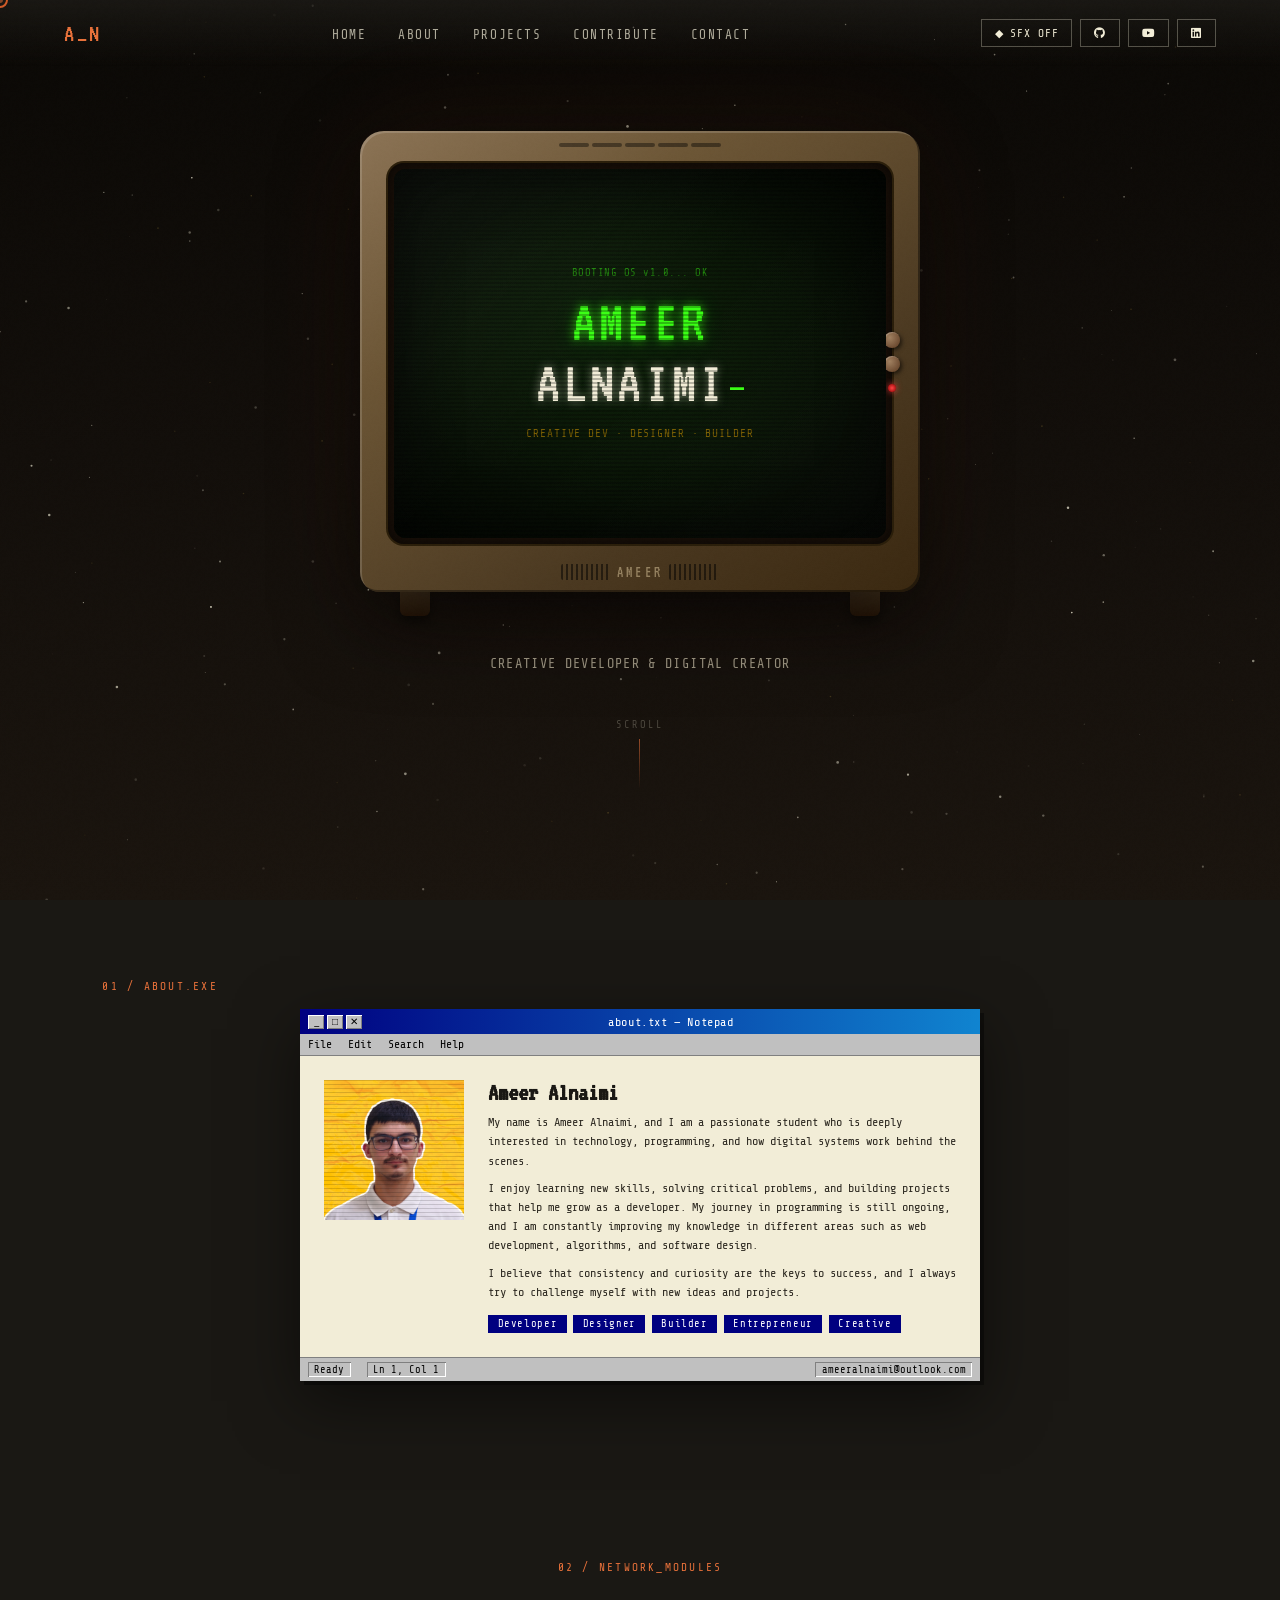
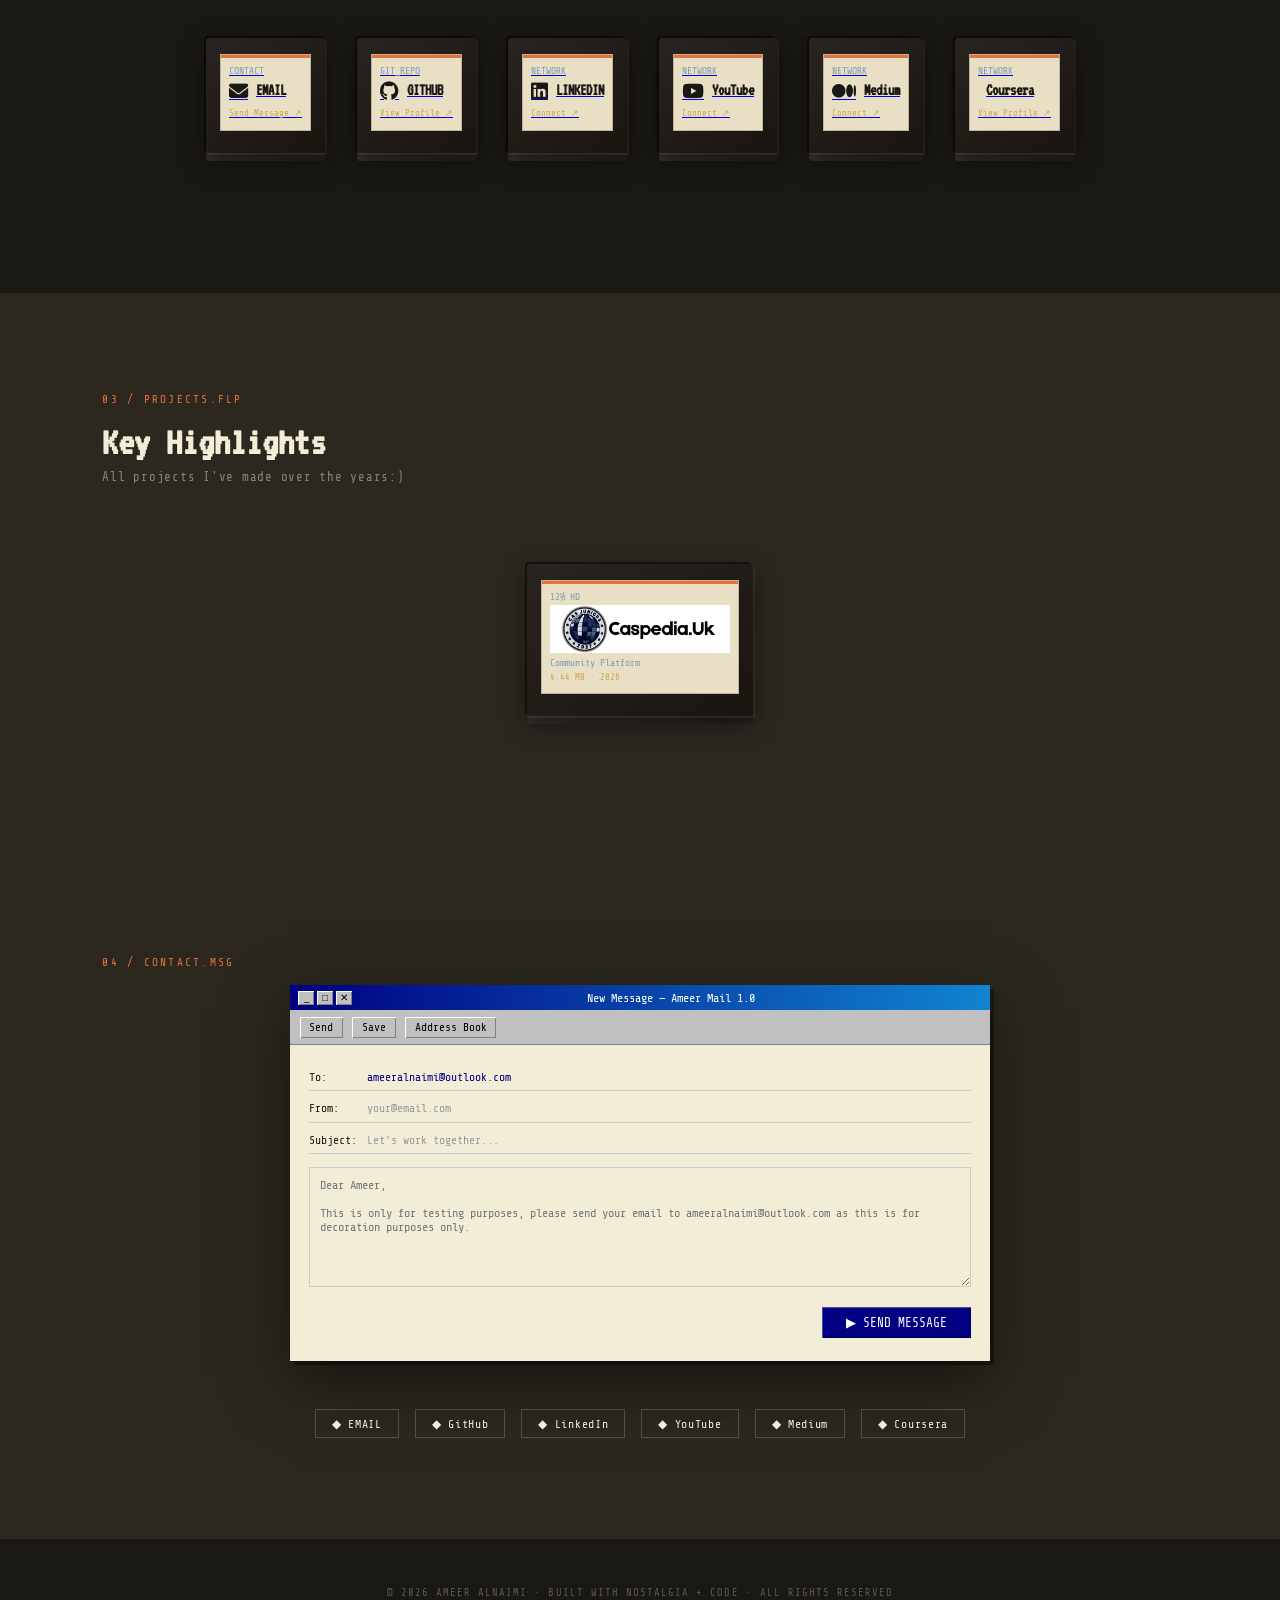
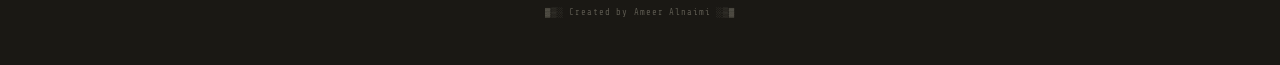
==== commit 4ccf5552: "mobile fixes" ====
--- a/index.html
+++ b/index.html
@@ -3,7 +3,7 @@
 
 <head>
   <meta charset="UTF-8" />
-  <meta name="viewport" content="width=device-width,initial-scale=1.0" />
+  <meta name="viewport" content="width=device-width, initial-scale=1.0, maximum-scale=1.0, user-scalable=no" />
   <title>Ameer Alnaimi | Aspriring Developer</title>
   <link rel="icon" href="favicon.ico">
   <link rel="stylesheet" href="https://cdnjs.cloudflare.com/ajax/libs/font-awesome/6.4.0/css/all.min.css">
@@ -1876,6 +1876,12 @@
   <script>
 
     // ─── CURSOR ────────────────────────────────────────────────────
+    // Add this at the top of your <script>
+    if ('ontouchstart' in window) {
+      document.body.style.cursor = 'auto';
+      document.getElementById('cursor').style.display = 'none';
+      document.getElementById('cursor-trail').style.display = 'none';
+    }
     const cur = document.getElementById('cursor');
     const trail = document.getElementById('cursor-trail');
     let mx = 0, my = 0, tx = 0, ty = 0;
